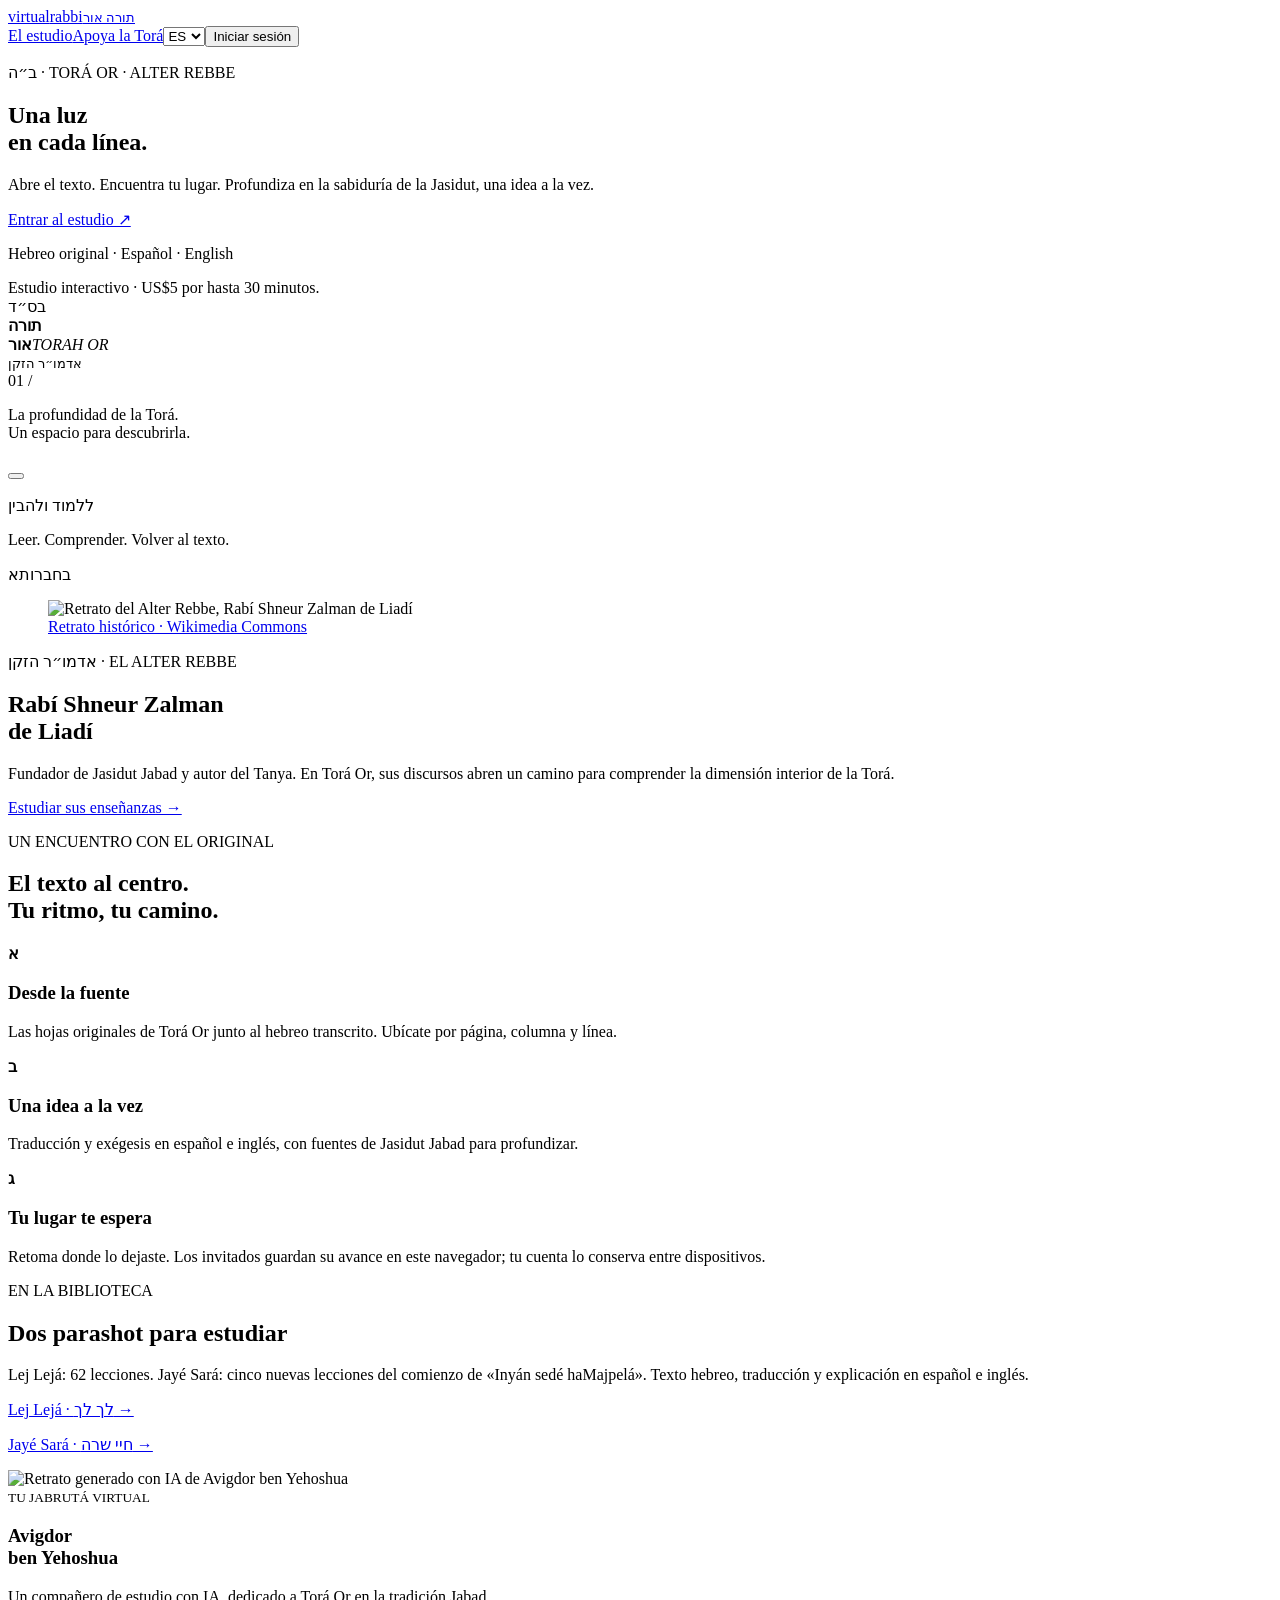
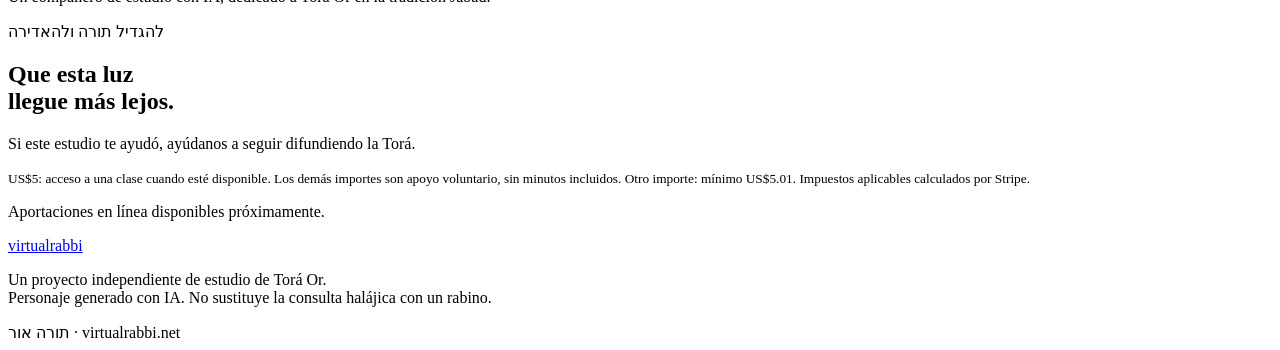
==== web/landing.html @ 6c498c5a "Add five Chayei Sarah lessons and resilient continuous voice reading" ====
<!doctype html><html lang="es"><head><meta charset="utf-8"><meta name="viewport" content="width=device-width,initial-scale=1"><meta name="description" content="Estudia Torá Or del Alter Rebbe: texto hebreo original, traducción y exégesis en español e inglés. Tu jabrutá virtual, una línea a la vez."><title>Virtual Rabbi · Una luz en cada línea</title><link rel="icon" href="/icon.svg"><link rel="stylesheet" href="/landing.css"><script src="/landing.js" defer></script><link rel="stylesheet" href="/access.css"><script src="/locale.js"></script><script src="/access.js"></script></head><body>
<header><a class="brand" href="/">virtual<span>rabbi</span><small>תורה אור</small></a><nav><a href="#study" data-es="El estudio" data-en="The study">El estudio</a><a href="#support" data-es="Apoya la Torá" data-en="Support Torah">Apoya la Torá</a><select id="language" aria-label="Language / Idioma"><option value="es">ES</option><option value="en">EN</option><option value="ru">RU</option><option value="fr">FR</option><option value="he">HE</option><option value="pt">PT</option></select><button id="loginOpen" class="outline" data-es="Iniciar sesión" data-en="Sign in">Iniciar sesión</button><button id="logout" hidden data-es="Cerrar sesión" data-en="Sign out">Cerrar sesión</button></nav></header>
<main><section class="hero"><div class="hero-copy"><p class="eyebrow">ב״ה · TORÁ OR · ALTER REBBE</p><h1 data-es="Una luz<br>en cada línea." data-en="A little light.<br>In every line.">Una luz<br>en cada línea.</h1><p class="intro" data-es="Abre el texto. Encuentra tu lugar. Profundiza en la sabiduría de la Jasidut, una idea a la vez." data-en="Open the text. Find your place. Explore the wisdom of Chasidut, one idea at a time.">Abre el texto. Encuentra tu lugar. Profundiza en la sabiduría de la Jasidut, una idea a la vez.</p><a class="primary" href="/study" data-es="Entrar al estudio ↗" data-en="Enter the study ↗">Entrar al estudio ↗</a><p class="quiet" data-es="Hebreo original · Español · English" data-en="Original Hebrew · English · Español">Hebreo original · Español · English</p><span class="availability" data-es="Estudio interactivo · US$5 por hasta 30 minutos." data-en="Interactive voice study · US$5 for up to 30 minutes.">Estudio interactivo · US$5 por hasta 30 minutos.</span></div><div class="book-scene" aria-label="Torah Or"><div class="orbit"></div><div class="book"><span>בס״ד</span><div class="book-rule"></div><strong lang="he" dir="rtl">תורה<br>אור</strong><i>TORAH OR</i><div class="book-rule"></div><small lang="he">אדמו״ר הזקן</small></div><div class="book-note"><span>01 /</span><p data-es="La profundidad de la Torá.<br>Un espacio para descubrirla." data-en="The depth of Torah.<br>A space to discover it.">La profundidad de la Torá.<br>Un espacio para descubrirla.</p></div></div></section>
<section class="voice-offer"><h2 id="classTitle"></h2><p id="classTerms"></p><button id="classStart"></button><p id="classBalance"></p></section><div class="ribbon"><span lang="he">ללמוד ולהבין</span><p data-es="Leer. Comprender. Volver al texto." data-en="Read. Understand. Return to the text.">Leer. Comprender. Volver al texto.</p><span>בחברותא</span></div>
<section class="alter-rebbe"><figure><img src="/alter-rebbe.jpg" alt="Retrato del Alter Rebbe, Rabí Shneur Zalman de Liadí" loading="lazy"><figcaption><a href="https://commons.wikimedia.org/wiki/File:Schneur_Zalman_of_Liadi.jpg" target="_blank" rel="noopener" data-es="Retrato histórico · Wikimedia Commons" data-en="Historical portrait · Wikimedia Commons">Retrato histórico · Wikimedia Commons</a></figcaption></figure><div><p class="eyebrow">אדמו״ר הזקן · EL ALTER REBBE</p><h2 data-es="Rabí Shneur Zalman<br>de Liadí" data-en="Rabbi Shneur Zalman<br>of Liadi">Rabí Shneur Zalman<br>de Liadí</h2><p data-es="Fundador de Jasidut Jabad y autor del Tanya. En Torá Or, sus discursos abren un camino para comprender la dimensión interior de la Torá." data-en="Founder of Chabad Chasidut and author of the Tanya. In Torah Or, his discourses open a path to understanding the inner dimension of Torah.">Fundador de Jasidut Jabad y autor del Tanya. En Torá Or, sus discursos abren un camino para comprender la dimensión interior de la Torá.</p><a class="text-link" href="/study" data-es="Estudiar sus enseñanzas →" data-en="Study his teachings →">Estudiar sus enseñanzas →</a></div></section>
<section id="study" class="study-section"><div class="section-top"><p class="eyebrow" data-es="UN ENCUENTRO CON EL ORIGINAL" data-en="AN ENCOUNTER WITH THE SOURCE">UN ENCUENTRO CON EL ORIGINAL</p><h2 data-es="El texto al centro.<br>Tu ritmo, tu camino." data-en="The text at the center.<br>Your pace. Your path.">El texto al centro.<br>Tu ritmo, tu camino.</h2></div><div class="features"><article><b>א</b><h3 data-es="Desde la fuente" data-en="From the source">Desde la fuente</h3><p data-es="Las hojas originales de Torá Or junto al hebreo transcrito. Ubícate por página, columna y línea." data-en="Original Torah Or pages alongside transcribed Hebrew. Find your place by page, column and line.">Las hojas originales de Torá Or junto al hebreo transcrito. Ubícate por página, columna y línea.</p></article><article><b>ב</b><h3 data-es="Una idea a la vez" data-en="One idea at a time">Una idea a la vez</h3><p data-es="Traducción y exégesis en español e inglés, con fuentes de Jasidut Jabad para profundizar." data-en="Translation and commentary in English and Spanish, grounded in Chabad Chasidic sources.">Traducción y exégesis en español e inglés, con fuentes de Jasidut Jabad para profundizar.</p></article><article><b>ג</b><h3 data-es="Tu lugar te espera" data-en="Your place is waiting">Tu lugar te espera</h3><p data-es="Retoma donde lo dejaste. Los invitados guardan su avance en este navegador; tu cuenta lo conserva entre dispositivos." data-en="Return where you left off. Guests keep their place in this browser; your account keeps it across devices.">Retoma donde lo dejaste. Los invitados guardan su avance en este navegador; tu cuenta lo conserva entre dispositivos.</p></article></div></section>
<section class="lesson"><div><p class="eyebrow" data-es="EN LA BIBLIOTECA" data-en="IN THE LIBRARY">EN LA BIBLIOTECA</p><h2 data-es="Dos parashot para estudiar" data-en="Two Torah portions to study">Dos parashot para estudiar</h2><p data-es="Lej Lejá: 62 lecciones. Jayé Sará: cinco nuevas lecciones del comienzo de «Inyán sedé haMajpelá». Texto hebreo, traducción y explicación en español e inglés." data-en="Lech Lecha: 62 lessons. Chayei Sarah: five new lessons from the opening of “Inyan sedeh haMachpelah.” Hebrew text, translation and explanation in Spanish and English.">Lej Lejá: 62 lecciones. Jayé Sará: cinco nuevas lecciones del comienzo de «Inyán sedé haMajpelá». Texto hebreo, traducción y explicación en español e inglés.</p><p><a href="/study?lesson=1e7e1e7a202610240000000000000001" class="text-link" data-es="Lej Lejá · לך לך →" data-en="Lech Lecha · לך לך →">Lej Lejá · לך לך →</a></p><p><a href="/study?lesson=1e7e1e7a202611070000000000000002" class="text-link" data-es="Jayé Sará · חיי שרה →" data-en="Chayei Sarah · חיי שרה →">Jayé Sará · חיי שרה →</a></p></div><div class="teacher"><img src="/rabbi-portrait.png" alt="Retrato generado con IA de Avigdor ben Yehoshua"><div><small data-es="TU JABRUTÁ VIRTUAL" data-en="YOUR VIRTUAL CHAVRUTA">TU JABRUTÁ VIRTUAL</small><h3>Avigdor<br>ben Yehoshua</h3><p data-es="Un compañero de estudio con IA, dedicado a Torá Or en la tradición Jabad." data-en="An AI study companion dedicated to Torah Or in the Chabad tradition.">Un compañero de estudio con IA, dedicado a Torá Or en la tradición Jabad.</p></div></div></section>
<section id="support" class="support"><p class="eyebrow">להגדיל תורה ולהאדירה</p><h2 data-es="Que esta luz<br>llegue más lejos." data-en="Let this light<br>reach further.">Que esta luz<br>llegue más lejos.</h2><p data-es="Si este estudio te ayudó, ayúdanos a seguir difundiendo la Torá." data-en="If this study helped you, help us keep sharing Torah.">Si este estudio te ayudó, ayúdanos a seguir difundiendo la Torá.</p><div id="amounts" class="amounts"></div><small data-es="US$5: acceso a una clase cuando esté disponible. Los demás importes son apoyo voluntario, sin minutos incluidos. Otro importe: mínimo US$5.01. Impuestos aplicables calculados por Stripe." data-en="US$5: one class when available. Other amounts are voluntary support without class minutes. Other amount: minimum US$5.01. Applicable taxes calculated by Stripe.">US$5: acceso a una clase cuando esté disponible. Los demás importes son apoyo voluntario, sin minutos incluidos. Otro importe: mínimo US$5.01. Impuestos aplicables calculados por Stripe.</small><p id="supportPending" class="quiet" data-es="Aportaciones en línea disponibles próximamente." data-en="Online contributions will be available soon.">Aportaciones en línea disponibles próximamente.</p></section></main>
<footer><a class="brand" href="/">virtual<span>rabbi</span></a><p data-es="Un proyecto independiente de estudio de Torá Or.<br>Personaje generado con IA. No sustituye la consulta halájica con un rabino." data-en="An independent Torah Or learning project.<br>An AI-generated companion, not a substitute for halachic guidance from a rabbi.">Un proyecto independiente de estudio de Torá Or.<br>Personaje generado con IA. No sustituye la consulta halájica con un rabino.</p><span>תורה אור · virtualrabbi.net</span></footer>
<dialog id="loginDialog"><button id="closeLogin" aria-label="Cerrar / Close" class="close">×</button><p class="eyebrow">VIRTUAL RABBI</p><h2 data-es="Tu lugar en el texto." data-en="Your place in the text.">Tu lugar en el texto.</h2><form id="loginForm"><label><span data-es="Correo electrónico" data-en="Email">Correo electrónico</span><input type="email" name="email" autocomplete="username" required maxlength="254"></label><label><span data-es="Contraseña" data-en="Password">Contraseña</span><input type="password" name="password" autocomplete="current-password" required maxlength="256"></label><button class="primary" type="submit" data-es="Entrar a mi estudio" data-en="Enter my study">Entrar a mi estudio</button><p id="loginError" role="alert"></p></form><a href="/study" data-es="Continuar como invitado →" data-en="Continue as a guest →">Continuar como invitado →</a></dialog></body></html>
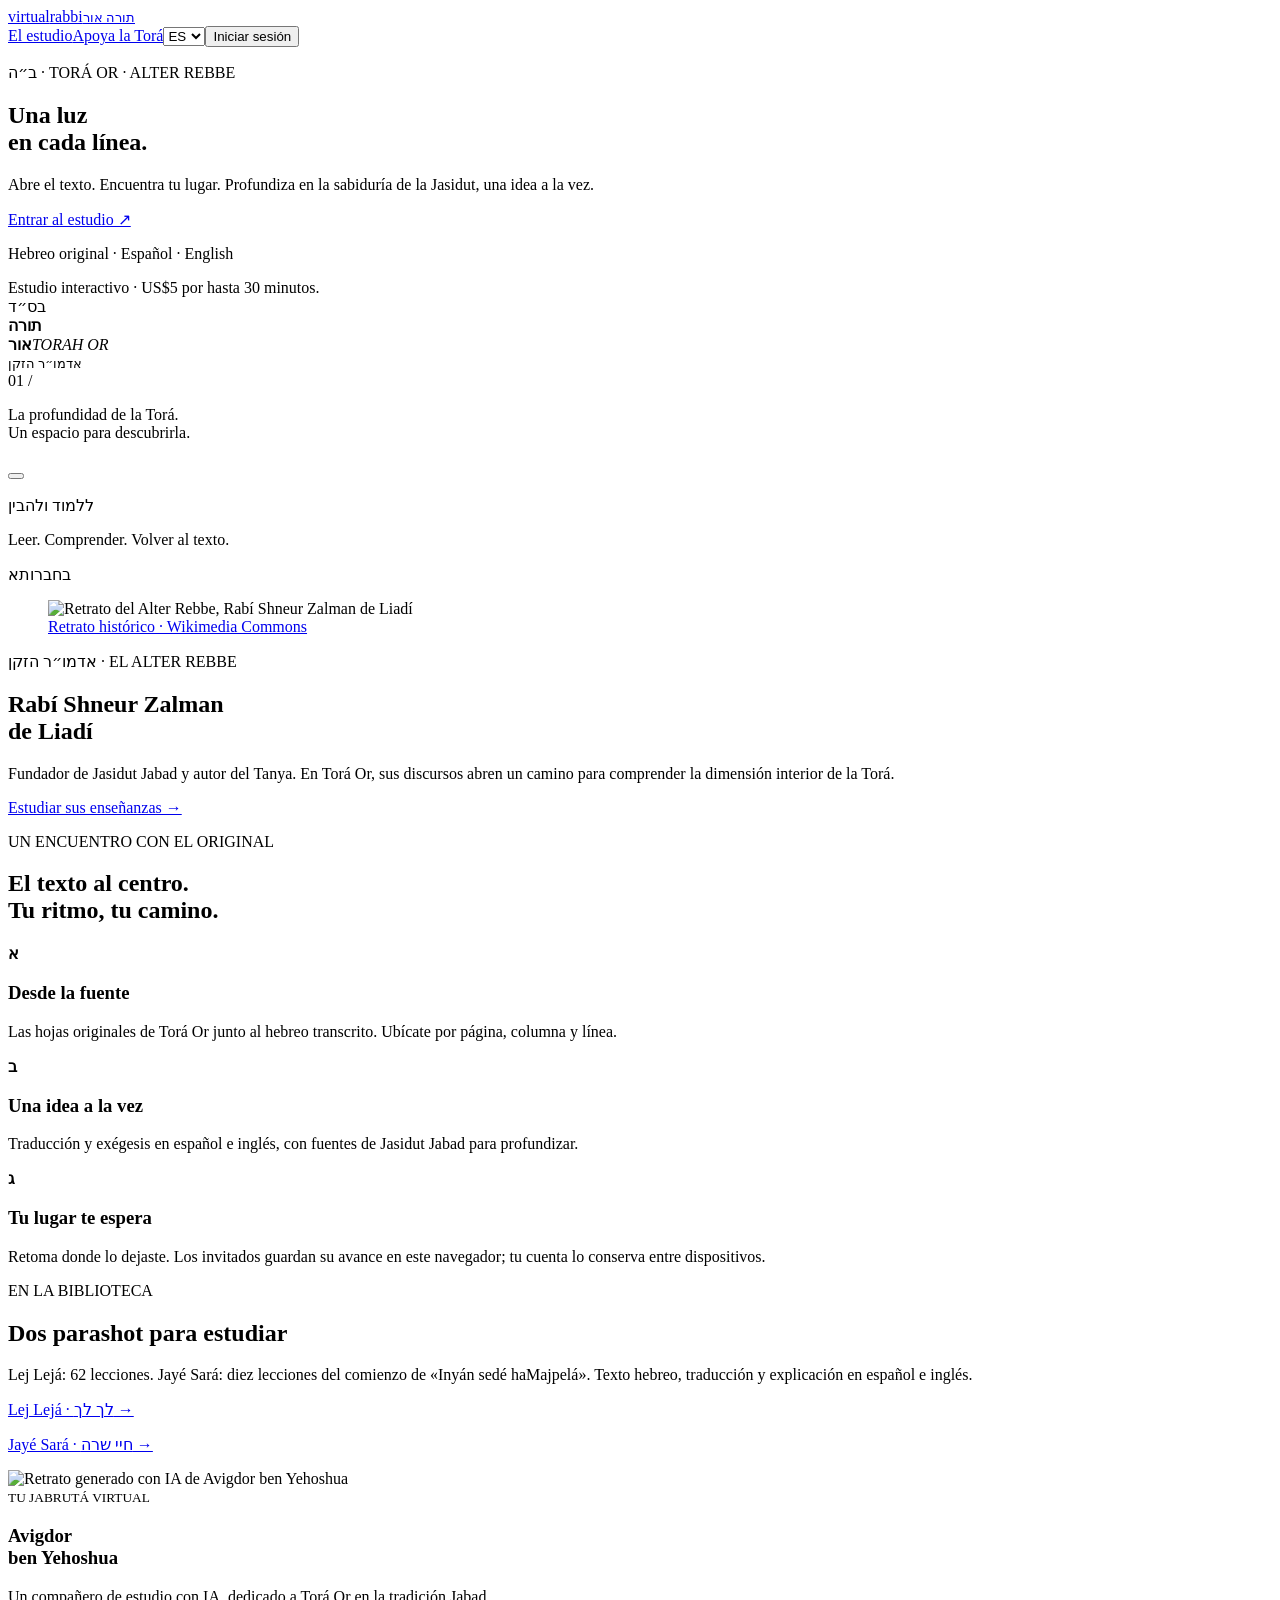
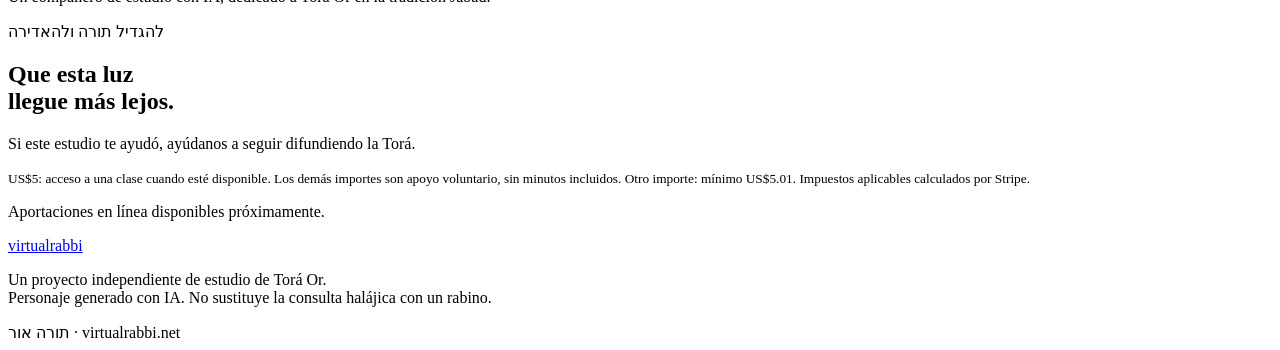
==== commit 118128cd: "Add Chayei Sarah lessons 6–10 with bilingual study and continuous progression" ====
--- a/web/landing.html
+++ b/web/landing.html
@@ -4,7 +4,7 @@
 <section class="voice-offer"><h2 id="classTitle"></h2><p id="classTerms"></p><button id="classStart"></button><p id="classBalance"></p></section><div class="ribbon"><span lang="he">ללמוד ולהבין</span><p data-es="Leer. Comprender. Volver al texto." data-en="Read. Understand. Return to the text.">Leer. Comprender. Volver al texto.</p><span>בחברותא</span></div>
 <section class="alter-rebbe"><figure><img src="/alter-rebbe.jpg" alt="Retrato del Alter Rebbe, Rabí Shneur Zalman de Liadí" loading="lazy"><figcaption><a href="https://commons.wikimedia.org/wiki/File:Schneur_Zalman_of_Liadi.jpg" target="_blank" rel="noopener" data-es="Retrato histórico · Wikimedia Commons" data-en="Historical portrait · Wikimedia Commons">Retrato histórico · Wikimedia Commons</a></figcaption></figure><div><p class="eyebrow">אדמו״ר הזקן · EL ALTER REBBE</p><h2 data-es="Rabí Shneur Zalman<br>de Liadí" data-en="Rabbi Shneur Zalman<br>of Liadi">Rabí Shneur Zalman<br>de Liadí</h2><p data-es="Fundador de Jasidut Jabad y autor del Tanya. En Torá Or, sus discursos abren un camino para comprender la dimensión interior de la Torá." data-en="Founder of Chabad Chasidut and author of the Tanya. In Torah Or, his discourses open a path to understanding the inner dimension of Torah.">Fundador de Jasidut Jabad y autor del Tanya. En Torá Or, sus discursos abren un camino para comprender la dimensión interior de la Torá.</p><a class="text-link" href="/study" data-es="Estudiar sus enseñanzas →" data-en="Study his teachings →">Estudiar sus enseñanzas →</a></div></section>
 <section id="study" class="study-section"><div class="section-top"><p class="eyebrow" data-es="UN ENCUENTRO CON EL ORIGINAL" data-en="AN ENCOUNTER WITH THE SOURCE">UN ENCUENTRO CON EL ORIGINAL</p><h2 data-es="El texto al centro.<br>Tu ritmo, tu camino." data-en="The text at the center.<br>Your pace. Your path.">El texto al centro.<br>Tu ritmo, tu camino.</h2></div><div class="features"><article><b>א</b><h3 data-es="Desde la fuente" data-en="From the source">Desde la fuente</h3><p data-es="Las hojas originales de Torá Or junto al hebreo transcrito. Ubícate por página, columna y línea." data-en="Original Torah Or pages alongside transcribed Hebrew. Find your place by page, column and line.">Las hojas originales de Torá Or junto al hebreo transcrito. Ubícate por página, columna y línea.</p></article><article><b>ב</b><h3 data-es="Una idea a la vez" data-en="One idea at a time">Una idea a la vez</h3><p data-es="Traducción y exégesis en español e inglés, con fuentes de Jasidut Jabad para profundizar." data-en="Translation and commentary in English and Spanish, grounded in Chabad Chasidic sources.">Traducción y exégesis en español e inglés, con fuentes de Jasidut Jabad para profundizar.</p></article><article><b>ג</b><h3 data-es="Tu lugar te espera" data-en="Your place is waiting">Tu lugar te espera</h3><p data-es="Retoma donde lo dejaste. Los invitados guardan su avance en este navegador; tu cuenta lo conserva entre dispositivos." data-en="Return where you left off. Guests keep their place in this browser; your account keeps it across devices.">Retoma donde lo dejaste. Los invitados guardan su avance en este navegador; tu cuenta lo conserva entre dispositivos.</p></article></div></section>
-<section class="lesson"><div><p class="eyebrow" data-es="EN LA BIBLIOTECA" data-en="IN THE LIBRARY">EN LA BIBLIOTECA</p><h2 data-es="Dos parashot para estudiar" data-en="Two Torah portions to study">Dos parashot para estudiar</h2><p data-es="Lej Lejá: 62 lecciones. Jayé Sará: cinco nuevas lecciones del comienzo de «Inyán sedé haMajpelá». Texto hebreo, traducción y explicación en español e inglés." data-en="Lech Lecha: 62 lessons. Chayei Sarah: five new lessons from the opening of “Inyan sedeh haMachpelah.” Hebrew text, translation and explanation in Spanish and English.">Lej Lejá: 62 lecciones. Jayé Sará: cinco nuevas lecciones del comienzo de «Inyán sedé haMajpelá». Texto hebreo, traducción y explicación en español e inglés.</p><p><a href="/study?lesson=1e7e1e7a202610240000000000000001" class="text-link" data-es="Lej Lejá · לך לך →" data-en="Lech Lecha · לך לך →">Lej Lejá · לך לך →</a></p><p><a href="/study?lesson=1e7e1e7a202611070000000000000002" class="text-link" data-es="Jayé Sará · חיי שרה →" data-en="Chayei Sarah · חיי שרה →">Jayé Sará · חיי שרה →</a></p></div><div class="teacher"><img src="/rabbi-portrait.png" alt="Retrato generado con IA de Avigdor ben Yehoshua"><div><small data-es="TU JABRUTÁ VIRTUAL" data-en="YOUR VIRTUAL CHAVRUTA">TU JABRUTÁ VIRTUAL</small><h3>Avigdor<br>ben Yehoshua</h3><p data-es="Un compañero de estudio con IA, dedicado a Torá Or en la tradición Jabad." data-en="An AI study companion dedicated to Torah Or in the Chabad tradition.">Un compañero de estudio con IA, dedicado a Torá Or en la tradición Jabad.</p></div></div></section>
+<section class="lesson"><div><p class="eyebrow" data-es="EN LA BIBLIOTECA" data-en="IN THE LIBRARY">EN LA BIBLIOTECA</p><h2 data-es="Dos parashot para estudiar" data-en="Two Torah portions to study">Dos parashot para estudiar</h2><p data-es="Lej Lejá: 62 lecciones. Jayé Sará: diez lecciones del comienzo de «Inyán sedé haMajpelá». Texto hebreo, traducción y explicación en español e inglés." data-en="Lech Lecha: 62 lessons. Chayei Sarah: ten lessons from the opening of “Inyan sedeh haMachpelah.” Hebrew text, translation and explanation in Spanish and English.">Lej Lejá: 62 lecciones. Jayé Sará: diez lecciones del comienzo de «Inyán sedé haMajpelá». Texto hebreo, traducción y explicación en español e inglés.</p><p><a href="/study?lesson=1e7e1e7a202610240000000000000001" class="text-link" data-es="Lej Lejá · לך לך →" data-en="Lech Lecha · לך לך →">Lej Lejá · לך לך →</a></p><p><a href="/study?lesson=1e7e1e7a202611070000000000000002" class="text-link" data-es="Jayé Sará · חיי שרה →" data-en="Chayei Sarah · חיי שרה →">Jayé Sará · חיי שרה →</a></p></div><div class="teacher"><img src="/rabbi-portrait.png" alt="Retrato generado con IA de Avigdor ben Yehoshua"><div><small data-es="TU JABRUTÁ VIRTUAL" data-en="YOUR VIRTUAL CHAVRUTA">TU JABRUTÁ VIRTUAL</small><h3>Avigdor<br>ben Yehoshua</h3><p data-es="Un compañero de estudio con IA, dedicado a Torá Or en la tradición Jabad." data-en="An AI study companion dedicated to Torah Or in the Chabad tradition.">Un compañero de estudio con IA, dedicado a Torá Or en la tradición Jabad.</p></div></div></section>
 <section id="support" class="support"><p class="eyebrow">להגדיל תורה ולהאדירה</p><h2 data-es="Que esta luz<br>llegue más lejos." data-en="Let this light<br>reach further.">Que esta luz<br>llegue más lejos.</h2><p data-es="Si este estudio te ayudó, ayúdanos a seguir difundiendo la Torá." data-en="If this study helped you, help us keep sharing Torah.">Si este estudio te ayudó, ayúdanos a seguir difundiendo la Torá.</p><div id="amounts" class="amounts"></div><small data-es="US$5: acceso a una clase cuando esté disponible. Los demás importes son apoyo voluntario, sin minutos incluidos. Otro importe: mínimo US$5.01. Impuestos aplicables calculados por Stripe." data-en="US$5: one class when available. Other amounts are voluntary support without class minutes. Other amount: minimum US$5.01. Applicable taxes calculated by Stripe.">US$5: acceso a una clase cuando esté disponible. Los demás importes son apoyo voluntario, sin minutos incluidos. Otro importe: mínimo US$5.01. Impuestos aplicables calculados por Stripe.</small><p id="supportPending" class="quiet" data-es="Aportaciones en línea disponibles próximamente." data-en="Online contributions will be available soon.">Aportaciones en línea disponibles próximamente.</p></section></main>
 <footer><a class="brand" href="/">virtual<span>rabbi</span></a><p data-es="Un proyecto independiente de estudio de Torá Or.<br>Personaje generado con IA. No sustituye la consulta halájica con un rabino." data-en="An independent Torah Or learning project.<br>An AI-generated companion, not a substitute for halachic guidance from a rabbi.">Un proyecto independiente de estudio de Torá Or.<br>Personaje generado con IA. No sustituye la consulta halájica con un rabino.</p><span>תורה אור · virtualrabbi.net</span></footer>
 <dialog id="loginDialog"><button id="closeLogin" aria-label="Cerrar / Close" class="close">×</button><p class="eyebrow">VIRTUAL RABBI</p><h2 data-es="Tu lugar en el texto." data-en="Your place in the text.">Tu lugar en el texto.</h2><form id="loginForm"><label><span data-es="Correo electrónico" data-en="Email">Correo electrónico</span><input type="email" name="email" autocomplete="username" required maxlength="254"></label><label><span data-es="Contraseña" data-en="Password">Contraseña</span><input type="password" name="password" autocomplete="current-password" required maxlength="256"></label><button class="primary" type="submit" data-es="Entrar a mi estudio" data-en="Enter my study">Entrar a mi estudio</button><p id="loginError" role="alert"></p></form><a href="/study" data-es="Continuar como invitado →" data-en="Continue as a guest →">Continuar como invitado →</a></dialog></body></html>
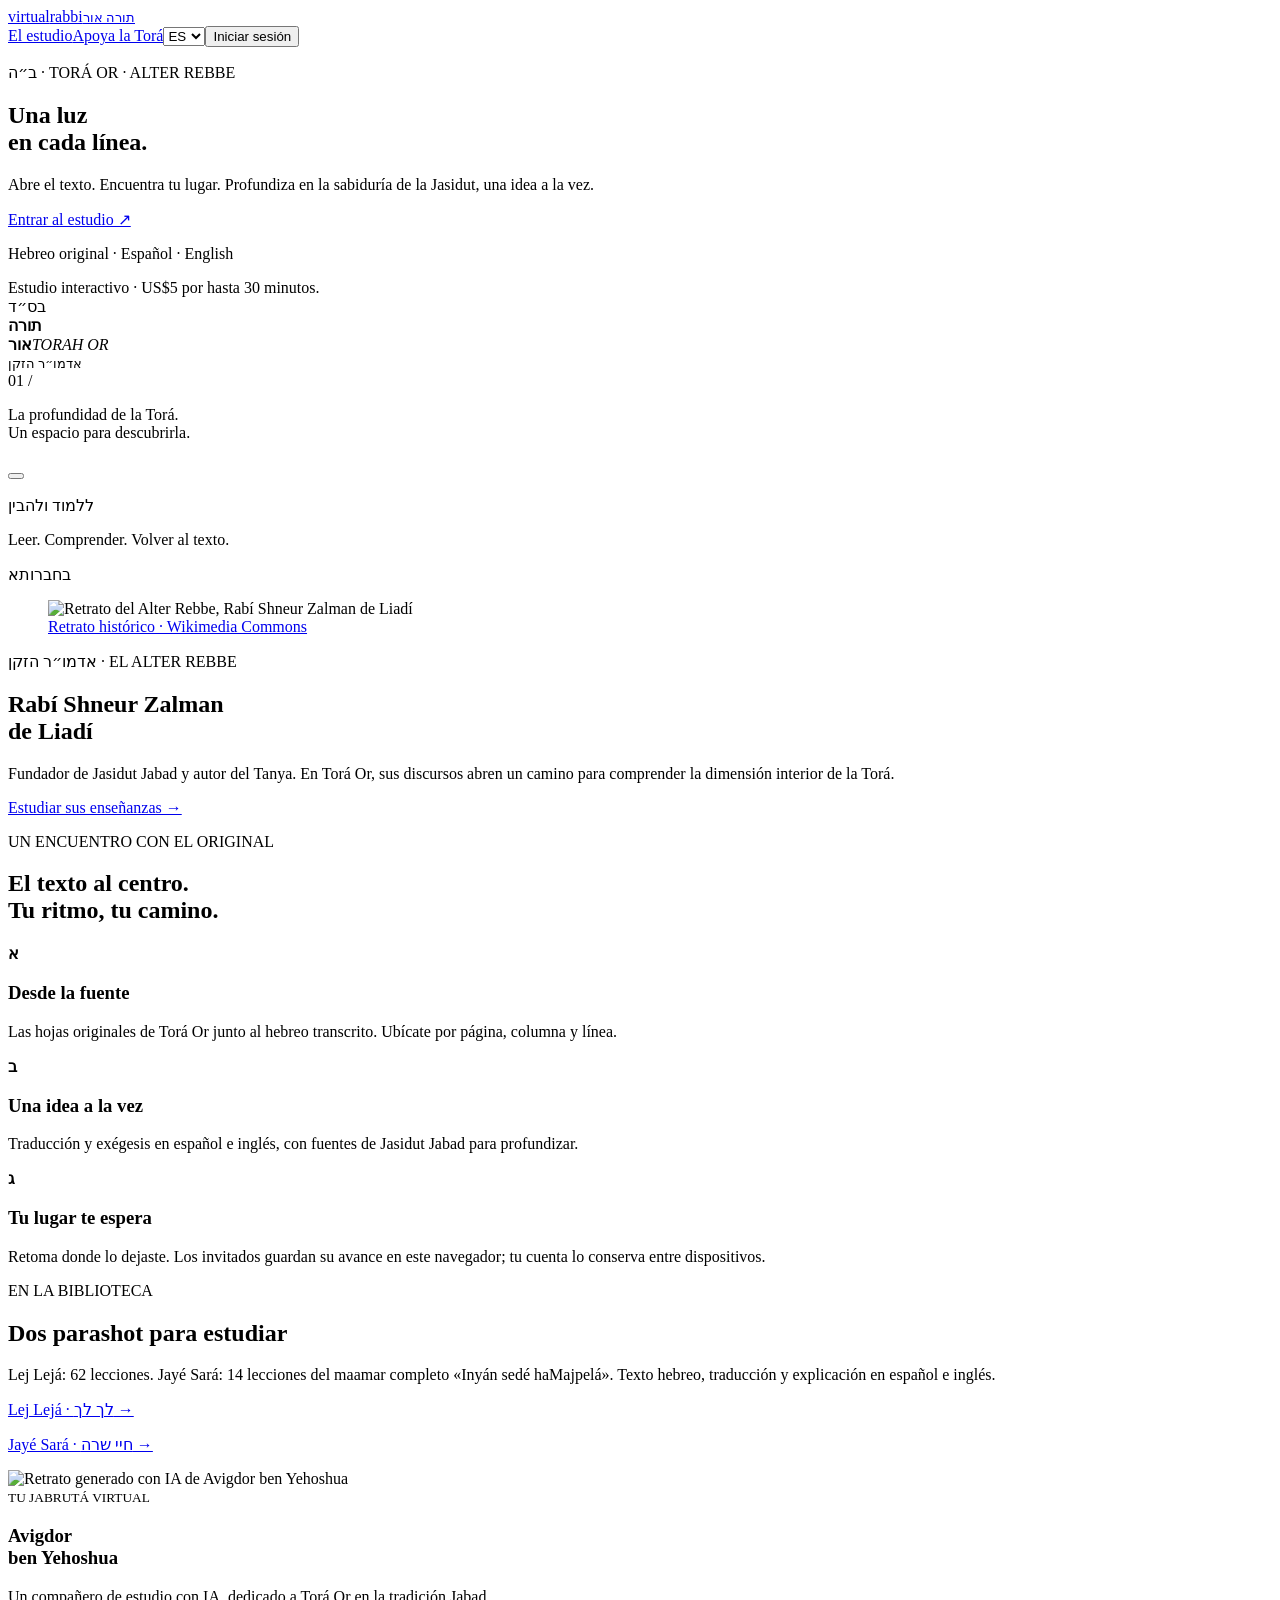
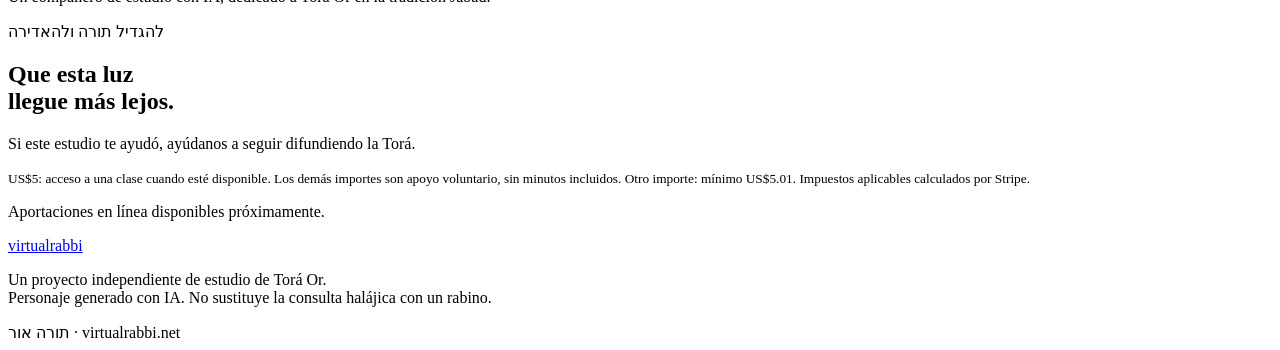
==== commit d8eda657: "Complete first Chayei Sarah discourse through lesson 14" ====
--- a/web/landing.html
+++ b/web/landing.html
@@ -4,7 +4,7 @@
 <section class="voice-offer"><h2 id="classTitle"></h2><p id="classTerms"></p><button id="classStart"></button><p id="classBalance"></p></section><div class="ribbon"><span lang="he">ללמוד ולהבין</span><p data-es="Leer. Comprender. Volver al texto." data-en="Read. Understand. Return to the text.">Leer. Comprender. Volver al texto.</p><span>בחברותא</span></div>
 <section class="alter-rebbe"><figure><img src="/alter-rebbe.jpg" alt="Retrato del Alter Rebbe, Rabí Shneur Zalman de Liadí" loading="lazy"><figcaption><a href="https://commons.wikimedia.org/wiki/File:Schneur_Zalman_of_Liadi.jpg" target="_blank" rel="noopener" data-es="Retrato histórico · Wikimedia Commons" data-en="Historical portrait · Wikimedia Commons">Retrato histórico · Wikimedia Commons</a></figcaption></figure><div><p class="eyebrow">אדמו״ר הזקן · EL ALTER REBBE</p><h2 data-es="Rabí Shneur Zalman<br>de Liadí" data-en="Rabbi Shneur Zalman<br>of Liadi">Rabí Shneur Zalman<br>de Liadí</h2><p data-es="Fundador de Jasidut Jabad y autor del Tanya. En Torá Or, sus discursos abren un camino para comprender la dimensión interior de la Torá." data-en="Founder of Chabad Chasidut and author of the Tanya. In Torah Or, his discourses open a path to understanding the inner dimension of Torah.">Fundador de Jasidut Jabad y autor del Tanya. En Torá Or, sus discursos abren un camino para comprender la dimensión interior de la Torá.</p><a class="text-link" href="/study" data-es="Estudiar sus enseñanzas →" data-en="Study his teachings →">Estudiar sus enseñanzas →</a></div></section>
 <section id="study" class="study-section"><div class="section-top"><p class="eyebrow" data-es="UN ENCUENTRO CON EL ORIGINAL" data-en="AN ENCOUNTER WITH THE SOURCE">UN ENCUENTRO CON EL ORIGINAL</p><h2 data-es="El texto al centro.<br>Tu ritmo, tu camino." data-en="The text at the center.<br>Your pace. Your path.">El texto al centro.<br>Tu ritmo, tu camino.</h2></div><div class="features"><article><b>א</b><h3 data-es="Desde la fuente" data-en="From the source">Desde la fuente</h3><p data-es="Las hojas originales de Torá Or junto al hebreo transcrito. Ubícate por página, columna y línea." data-en="Original Torah Or pages alongside transcribed Hebrew. Find your place by page, column and line.">Las hojas originales de Torá Or junto al hebreo transcrito. Ubícate por página, columna y línea.</p></article><article><b>ב</b><h3 data-es="Una idea a la vez" data-en="One idea at a time">Una idea a la vez</h3><p data-es="Traducción y exégesis en español e inglés, con fuentes de Jasidut Jabad para profundizar." data-en="Translation and commentary in English and Spanish, grounded in Chabad Chasidic sources.">Traducción y exégesis en español e inglés, con fuentes de Jasidut Jabad para profundizar.</p></article><article><b>ג</b><h3 data-es="Tu lugar te espera" data-en="Your place is waiting">Tu lugar te espera</h3><p data-es="Retoma donde lo dejaste. Los invitados guardan su avance en este navegador; tu cuenta lo conserva entre dispositivos." data-en="Return where you left off. Guests keep their place in this browser; your account keeps it across devices.">Retoma donde lo dejaste. Los invitados guardan su avance en este navegador; tu cuenta lo conserva entre dispositivos.</p></article></div></section>
-<section class="lesson"><div><p class="eyebrow" data-es="EN LA BIBLIOTECA" data-en="IN THE LIBRARY">EN LA BIBLIOTECA</p><h2 data-es="Dos parashot para estudiar" data-en="Two Torah portions to study">Dos parashot para estudiar</h2><p data-es="Lej Lejá: 62 lecciones. Jayé Sará: diez lecciones del comienzo de «Inyán sedé haMajpelá». Texto hebreo, traducción y explicación en español e inglés." data-en="Lech Lecha: 62 lessons. Chayei Sarah: ten lessons from the opening of “Inyan sedeh haMachpelah.” Hebrew text, translation and explanation in Spanish and English.">Lej Lejá: 62 lecciones. Jayé Sará: diez lecciones del comienzo de «Inyán sedé haMajpelá». Texto hebreo, traducción y explicación en español e inglés.</p><p><a href="/study?lesson=1e7e1e7a202610240000000000000001" class="text-link" data-es="Lej Lejá · לך לך →" data-en="Lech Lecha · לך לך →">Lej Lejá · לך לך →</a></p><p><a href="/study?lesson=1e7e1e7a202611070000000000000002" class="text-link" data-es="Jayé Sará · חיי שרה →" data-en="Chayei Sarah · חיי שרה →">Jayé Sará · חיי שרה →</a></p></div><div class="teacher"><img src="/rabbi-portrait.png" alt="Retrato generado con IA de Avigdor ben Yehoshua"><div><small data-es="TU JABRUTÁ VIRTUAL" data-en="YOUR VIRTUAL CHAVRUTA">TU JABRUTÁ VIRTUAL</small><h3>Avigdor<br>ben Yehoshua</h3><p data-es="Un compañero de estudio con IA, dedicado a Torá Or en la tradición Jabad." data-en="An AI study companion dedicated to Torah Or in the Chabad tradition.">Un compañero de estudio con IA, dedicado a Torá Or en la tradición Jabad.</p></div></div></section>
+<section class="lesson"><div><p class="eyebrow" data-es="EN LA BIBLIOTECA" data-en="IN THE LIBRARY">EN LA BIBLIOTECA</p><h2 data-es="Dos parashot para estudiar" data-en="Two Torah portions to study">Dos parashot para estudiar</h2><p data-es="Lej Lejá: 62 lecciones. Jayé Sará: 14 lecciones del maamar completo «Inyán sedé haMajpelá». Texto hebreo, traducción y explicación en español e inglés." data-en="Lech Lecha: 62 lessons. Chayei Sarah: 14 lessons covering the complete discourse “Inyan sedeh haMachpelah.” Hebrew text, translation and explanation in Spanish and English.">Lej Lejá: 62 lecciones. Jayé Sará: 14 lecciones del maamar completo «Inyán sedé haMajpelá». Texto hebreo, traducción y explicación en español e inglés.</p><p><a href="/study?lesson=1e7e1e7a202610240000000000000001" class="text-link" data-es="Lej Lejá · לך לך →" data-en="Lech Lecha · לך לך →">Lej Lejá · לך לך →</a></p><p><a href="/study?lesson=1e7e1e7a202611070000000000000002" class="text-link" data-es="Jayé Sará · חיי שרה →" data-en="Chayei Sarah · חיי שרה →">Jayé Sará · חיי שרה →</a></p></div><div class="teacher"><img src="/rabbi-portrait.png" alt="Retrato generado con IA de Avigdor ben Yehoshua"><div><small data-es="TU JABRUTÁ VIRTUAL" data-en="YOUR VIRTUAL CHAVRUTA">TU JABRUTÁ VIRTUAL</small><h3>Avigdor<br>ben Yehoshua</h3><p data-es="Un compañero de estudio con IA, dedicado a Torá Or en la tradición Jabad." data-en="An AI study companion dedicated to Torah Or in the Chabad tradition.">Un compañero de estudio con IA, dedicado a Torá Or en la tradición Jabad.</p></div></div></section>
 <section id="support" class="support"><p class="eyebrow">להגדיל תורה ולהאדירה</p><h2 data-es="Que esta luz<br>llegue más lejos." data-en="Let this light<br>reach further.">Que esta luz<br>llegue más lejos.</h2><p data-es="Si este estudio te ayudó, ayúdanos a seguir difundiendo la Torá." data-en="If this study helped you, help us keep sharing Torah.">Si este estudio te ayudó, ayúdanos a seguir difundiendo la Torá.</p><div id="amounts" class="amounts"></div><small data-es="US$5: acceso a una clase cuando esté disponible. Los demás importes son apoyo voluntario, sin minutos incluidos. Otro importe: mínimo US$5.01. Impuestos aplicables calculados por Stripe." data-en="US$5: one class when available. Other amounts are voluntary support without class minutes. Other amount: minimum US$5.01. Applicable taxes calculated by Stripe.">US$5: acceso a una clase cuando esté disponible. Los demás importes son apoyo voluntario, sin minutos incluidos. Otro importe: mínimo US$5.01. Impuestos aplicables calculados por Stripe.</small><p id="supportPending" class="quiet" data-es="Aportaciones en línea disponibles próximamente." data-en="Online contributions will be available soon.">Aportaciones en línea disponibles próximamente.</p></section></main>
 <footer><a class="brand" href="/">virtual<span>rabbi</span></a><p data-es="Un proyecto independiente de estudio de Torá Or.<br>Personaje generado con IA. No sustituye la consulta halájica con un rabino." data-en="An independent Torah Or learning project.<br>An AI-generated companion, not a substitute for halachic guidance from a rabbi.">Un proyecto independiente de estudio de Torá Or.<br>Personaje generado con IA. No sustituye la consulta halájica con un rabino.</p><span>תורה אור · virtualrabbi.net</span></footer>
 <dialog id="loginDialog"><button id="closeLogin" aria-label="Cerrar / Close" class="close">×</button><p class="eyebrow">VIRTUAL RABBI</p><h2 data-es="Tu lugar en el texto." data-en="Your place in the text.">Tu lugar en el texto.</h2><form id="loginForm"><label><span data-es="Correo electrónico" data-en="Email">Correo electrónico</span><input type="email" name="email" autocomplete="username" required maxlength="254"></label><label><span data-es="Contraseña" data-en="Password">Contraseña</span><input type="password" name="password" autocomplete="current-password" required maxlength="256"></label><button class="primary" type="submit" data-es="Entrar a mi estudio" data-en="Enter my study">Entrar a mi estudio</button><p id="loginError" role="alert"></p></form><a href="/study" data-es="Continuar como invitado →" data-en="Continue as a guest →">Continuar como invitado →</a></dialog></body></html>
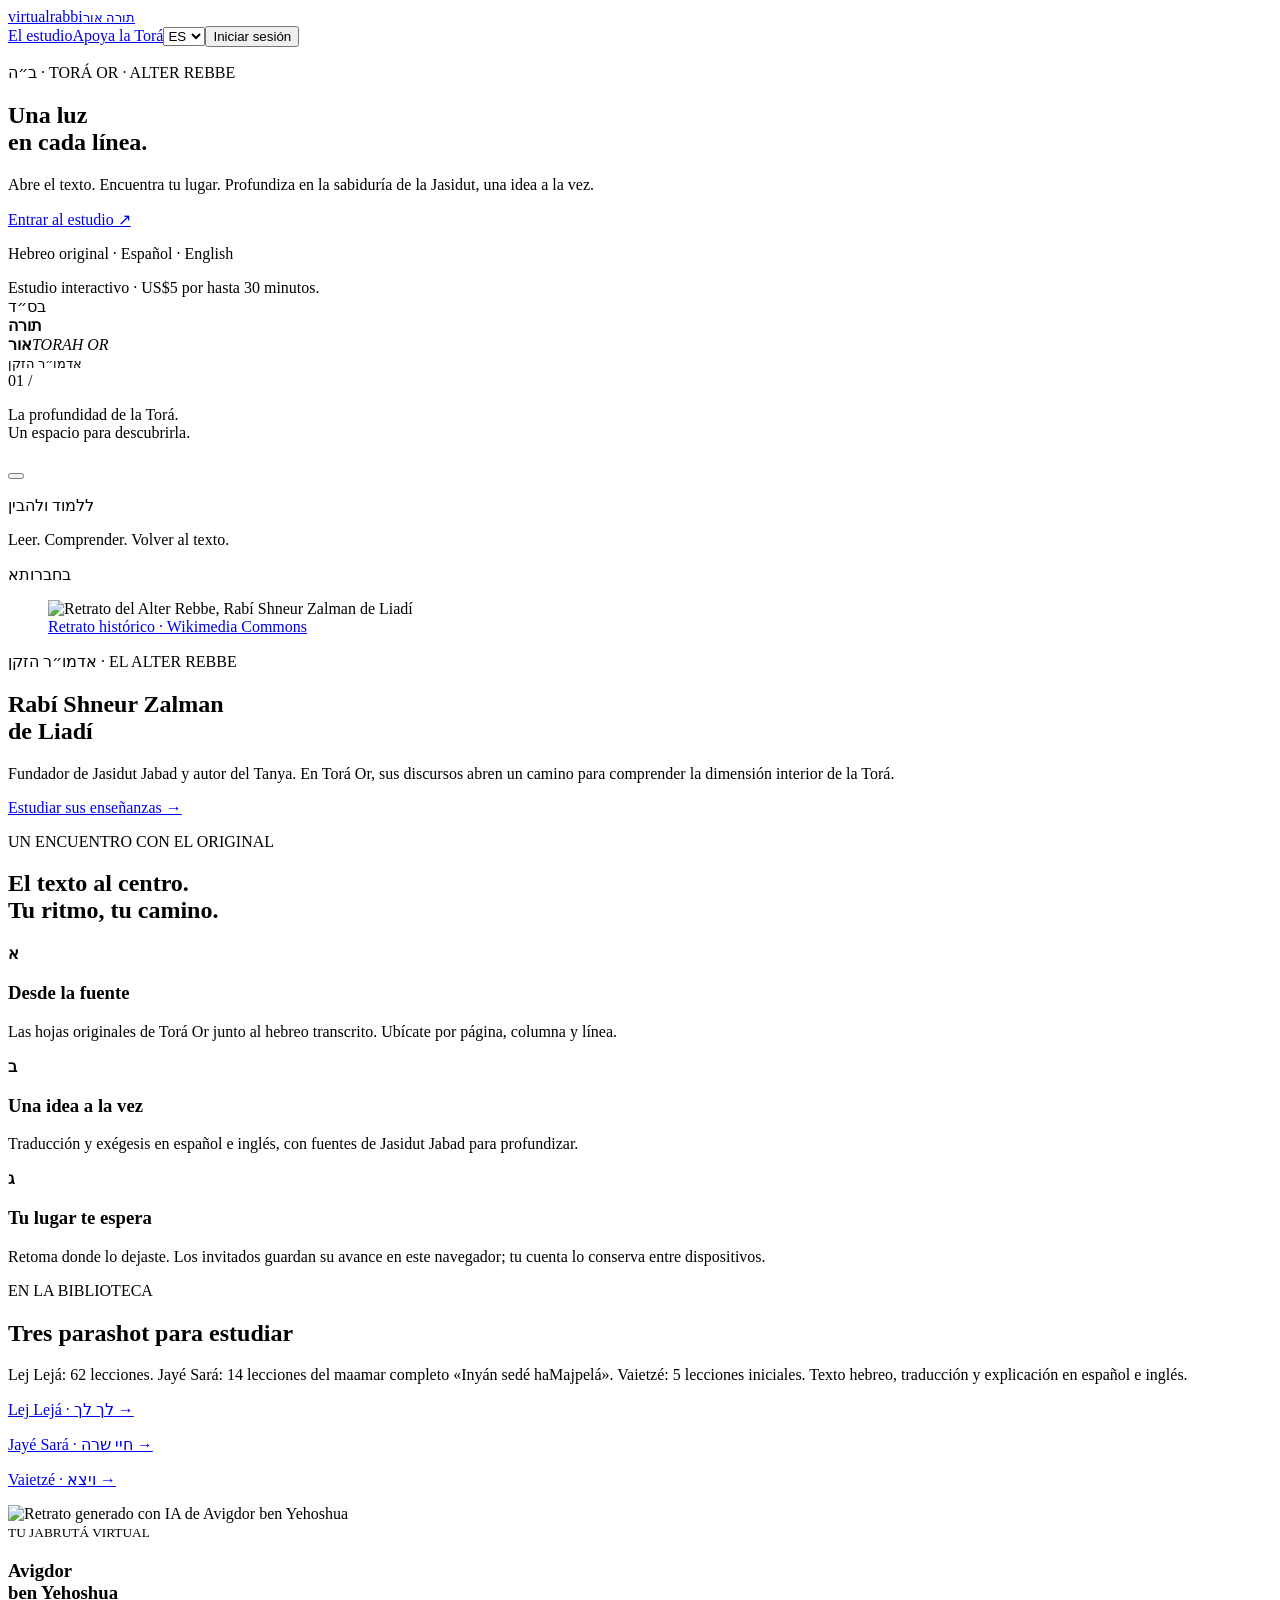
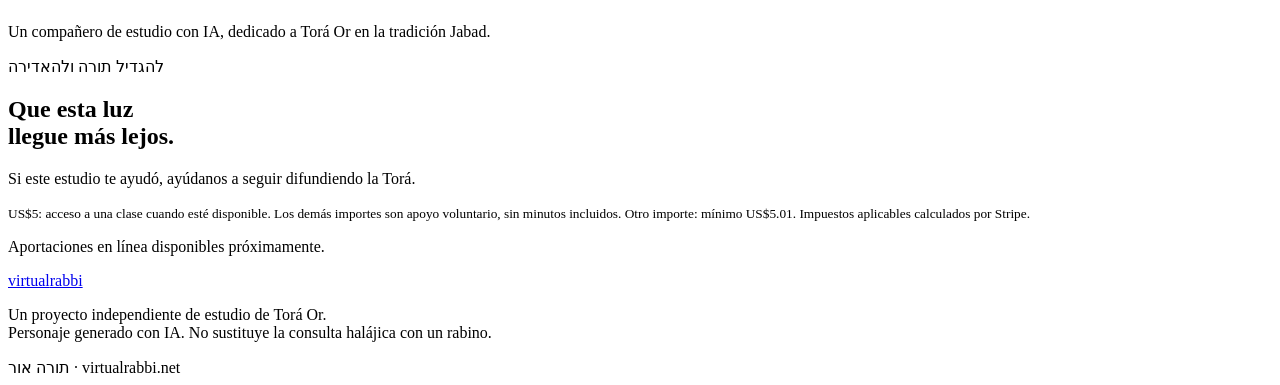
==== commit 6cbecc8b: "Publish the first five Vaietze study lessons" ====
--- a/web/landing.html
+++ b/web/landing.html
@@ -4,7 +4,7 @@
 <section class="voice-offer"><h2 id="classTitle"></h2><p id="classTerms"></p><button id="classStart"></button><p id="classBalance"></p></section><div class="ribbon"><span lang="he">ללמוד ולהבין</span><p data-es="Leer. Comprender. Volver al texto." data-en="Read. Understand. Return to the text.">Leer. Comprender. Volver al texto.</p><span>בחברותא</span></div>
 <section class="alter-rebbe"><figure><img src="/alter-rebbe.jpg" alt="Retrato del Alter Rebbe, Rabí Shneur Zalman de Liadí" loading="lazy"><figcaption><a href="https://commons.wikimedia.org/wiki/File:Schneur_Zalman_of_Liadi.jpg" target="_blank" rel="noopener" data-es="Retrato histórico · Wikimedia Commons" data-en="Historical portrait · Wikimedia Commons">Retrato histórico · Wikimedia Commons</a></figcaption></figure><div><p class="eyebrow">אדמו״ר הזקן · EL ALTER REBBE</p><h2 data-es="Rabí Shneur Zalman<br>de Liadí" data-en="Rabbi Shneur Zalman<br>of Liadi">Rabí Shneur Zalman<br>de Liadí</h2><p data-es="Fundador de Jasidut Jabad y autor del Tanya. En Torá Or, sus discursos abren un camino para comprender la dimensión interior de la Torá." data-en="Founder of Chabad Chasidut and author of the Tanya. In Torah Or, his discourses open a path to understanding the inner dimension of Torah.">Fundador de Jasidut Jabad y autor del Tanya. En Torá Or, sus discursos abren un camino para comprender la dimensión interior de la Torá.</p><a class="text-link" href="/study" data-es="Estudiar sus enseñanzas →" data-en="Study his teachings →">Estudiar sus enseñanzas →</a></div></section>
 <section id="study" class="study-section"><div class="section-top"><p class="eyebrow" data-es="UN ENCUENTRO CON EL ORIGINAL" data-en="AN ENCOUNTER WITH THE SOURCE">UN ENCUENTRO CON EL ORIGINAL</p><h2 data-es="El texto al centro.<br>Tu ritmo, tu camino." data-en="The text at the center.<br>Your pace. Your path.">El texto al centro.<br>Tu ritmo, tu camino.</h2></div><div class="features"><article><b>א</b><h3 data-es="Desde la fuente" data-en="From the source">Desde la fuente</h3><p data-es="Las hojas originales de Torá Or junto al hebreo transcrito. Ubícate por página, columna y línea." data-en="Original Torah Or pages alongside transcribed Hebrew. Find your place by page, column and line.">Las hojas originales de Torá Or junto al hebreo transcrito. Ubícate por página, columna y línea.</p></article><article><b>ב</b><h3 data-es="Una idea a la vez" data-en="One idea at a time">Una idea a la vez</h3><p data-es="Traducción y exégesis en español e inglés, con fuentes de Jasidut Jabad para profundizar." data-en="Translation and commentary in English and Spanish, grounded in Chabad Chasidic sources.">Traducción y exégesis en español e inglés, con fuentes de Jasidut Jabad para profundizar.</p></article><article><b>ג</b><h3 data-es="Tu lugar te espera" data-en="Your place is waiting">Tu lugar te espera</h3><p data-es="Retoma donde lo dejaste. Los invitados guardan su avance en este navegador; tu cuenta lo conserva entre dispositivos." data-en="Return where you left off. Guests keep their place in this browser; your account keeps it across devices.">Retoma donde lo dejaste. Los invitados guardan su avance en este navegador; tu cuenta lo conserva entre dispositivos.</p></article></div></section>
-<section class="lesson"><div><p class="eyebrow" data-es="EN LA BIBLIOTECA" data-en="IN THE LIBRARY">EN LA BIBLIOTECA</p><h2 data-es="Dos parashot para estudiar" data-en="Two Torah portions to study">Dos parashot para estudiar</h2><p data-es="Lej Lejá: 62 lecciones. Jayé Sará: 14 lecciones del maamar completo «Inyán sedé haMajpelá». Texto hebreo, traducción y explicación en español e inglés." data-en="Lech Lecha: 62 lessons. Chayei Sarah: 14 lessons covering the complete discourse “Inyan sedeh haMachpelah.” Hebrew text, translation and explanation in Spanish and English.">Lej Lejá: 62 lecciones. Jayé Sará: 14 lecciones del maamar completo «Inyán sedé haMajpelá». Texto hebreo, traducción y explicación en español e inglés.</p><p><a href="/study?lesson=1e7e1e7a202610240000000000000001" class="text-link" data-es="Lej Lejá · לך לך →" data-en="Lech Lecha · לך לך →">Lej Lejá · לך לך →</a></p><p><a href="/study?lesson=1e7e1e7a202611070000000000000002" class="text-link" data-es="Jayé Sará · חיי שרה →" data-en="Chayei Sarah · חיי שרה →">Jayé Sará · חיי שרה →</a></p></div><div class="teacher"><img src="/rabbi-portrait.png" alt="Retrato generado con IA de Avigdor ben Yehoshua"><div><small data-es="TU JABRUTÁ VIRTUAL" data-en="YOUR VIRTUAL CHAVRUTA">TU JABRUTÁ VIRTUAL</small><h3>Avigdor<br>ben Yehoshua</h3><p data-es="Un compañero de estudio con IA, dedicado a Torá Or en la tradición Jabad." data-en="An AI study companion dedicated to Torah Or in the Chabad tradition.">Un compañero de estudio con IA, dedicado a Torá Or en la tradición Jabad.</p></div></div></section>
+<section class="lesson"><div><p class="eyebrow" data-es="EN LA BIBLIOTECA" data-en="IN THE LIBRARY">EN LA BIBLIOTECA</p><h2 data-es="Tres parashot para estudiar" data-en="Three Torah portions to study">Tres parashot para estudiar</h2><p data-es="Lej Lejá: 62 lecciones. Jayé Sará: 14 lecciones del maamar completo «Inyán sedé haMajpelá». Vaietzé: 5 lecciones iniciales. Texto hebreo, traducción y explicación en español e inglés." data-en="Lech Lecha: 62 lessons. Chayei Sarah: 14 lessons covering the complete discourse “Inyan sedeh haMachpelah.” Vayeitzei: 5 opening lessons. Hebrew text, translation and explanation in Spanish and English.">Lej Lejá: 62 lecciones. Jayé Sará: 14 lecciones del maamar completo «Inyán sedé haMajpelá». Vaietzé: 5 lecciones iniciales. Texto hebreo, traducción y explicación en español e inglés.</p><p><a href="/study?lesson=1e7e1e7a202610240000000000000001" class="text-link" data-es="Lej Lejá · לך לך →" data-en="Lech Lecha · לך לך →">Lej Lejá · לך לך →</a></p><p><a href="/study?lesson=1e7e1e7a202611070000000000000002" class="text-link" data-es="Jayé Sará · חיי שרה →" data-en="Chayei Sarah · חיי שרה →">Jayé Sará · חיי שרה →</a></p><p><a href="/study?lesson=1e7e1e7a202611200000000000000003" class="text-link" data-es="Vaietzé · ויצא →" data-en="Vayeitzei · ויצא →">Vaietzé · ויצא →</a></p></div><div class="teacher"><img src="/rabbi-portrait.png" alt="Retrato generado con IA de Avigdor ben Yehoshua"><div><small data-es="TU JABRUTÁ VIRTUAL" data-en="YOUR VIRTUAL CHAVRUTA">TU JABRUTÁ VIRTUAL</small><h3>Avigdor<br>ben Yehoshua</h3><p data-es="Un compañero de estudio con IA, dedicado a Torá Or en la tradición Jabad." data-en="An AI study companion dedicated to Torah Or in the Chabad tradition.">Un compañero de estudio con IA, dedicado a Torá Or en la tradición Jabad.</p></div></div></section>
 <section id="support" class="support"><p class="eyebrow">להגדיל תורה ולהאדירה</p><h2 data-es="Que esta luz<br>llegue más lejos." data-en="Let this light<br>reach further.">Que esta luz<br>llegue más lejos.</h2><p data-es="Si este estudio te ayudó, ayúdanos a seguir difundiendo la Torá." data-en="If this study helped you, help us keep sharing Torah.">Si este estudio te ayudó, ayúdanos a seguir difundiendo la Torá.</p><div id="amounts" class="amounts"></div><small data-es="US$5: acceso a una clase cuando esté disponible. Los demás importes son apoyo voluntario, sin minutos incluidos. Otro importe: mínimo US$5.01. Impuestos aplicables calculados por Stripe." data-en="US$5: one class when available. Other amounts are voluntary support without class minutes. Other amount: minimum US$5.01. Applicable taxes calculated by Stripe.">US$5: acceso a una clase cuando esté disponible. Los demás importes son apoyo voluntario, sin minutos incluidos. Otro importe: mínimo US$5.01. Impuestos aplicables calculados por Stripe.</small><p id="supportPending" class="quiet" data-es="Aportaciones en línea disponibles próximamente." data-en="Online contributions will be available soon.">Aportaciones en línea disponibles próximamente.</p></section></main>
 <footer><a class="brand" href="/">virtual<span>rabbi</span></a><p data-es="Un proyecto independiente de estudio de Torá Or.<br>Personaje generado con IA. No sustituye la consulta halájica con un rabino." data-en="An independent Torah Or learning project.<br>An AI-generated companion, not a substitute for halachic guidance from a rabbi.">Un proyecto independiente de estudio de Torá Or.<br>Personaje generado con IA. No sustituye la consulta halájica con un rabino.</p><span>תורה אור · virtualrabbi.net</span></footer>
 <dialog id="loginDialog"><button id="closeLogin" aria-label="Cerrar / Close" class="close">×</button><p class="eyebrow">VIRTUAL RABBI</p><h2 data-es="Tu lugar en el texto." data-en="Your place in the text.">Tu lugar en el texto.</h2><form id="loginForm"><label><span data-es="Correo electrónico" data-en="Email">Correo electrónico</span><input type="email" name="email" autocomplete="username" required maxlength="254"></label><label><span data-es="Contraseña" data-en="Password">Contraseña</span><input type="password" name="password" autocomplete="current-password" required maxlength="256"></label><button class="primary" type="submit" data-es="Entrar a mi estudio" data-en="Enter my study">Entrar a mi estudio</button><p id="loginError" role="alert"></p></form><a href="/study" data-es="Continuar como invitado →" data-en="Continue as a guest →">Continuar como invitado →</a></dialog></body></html>
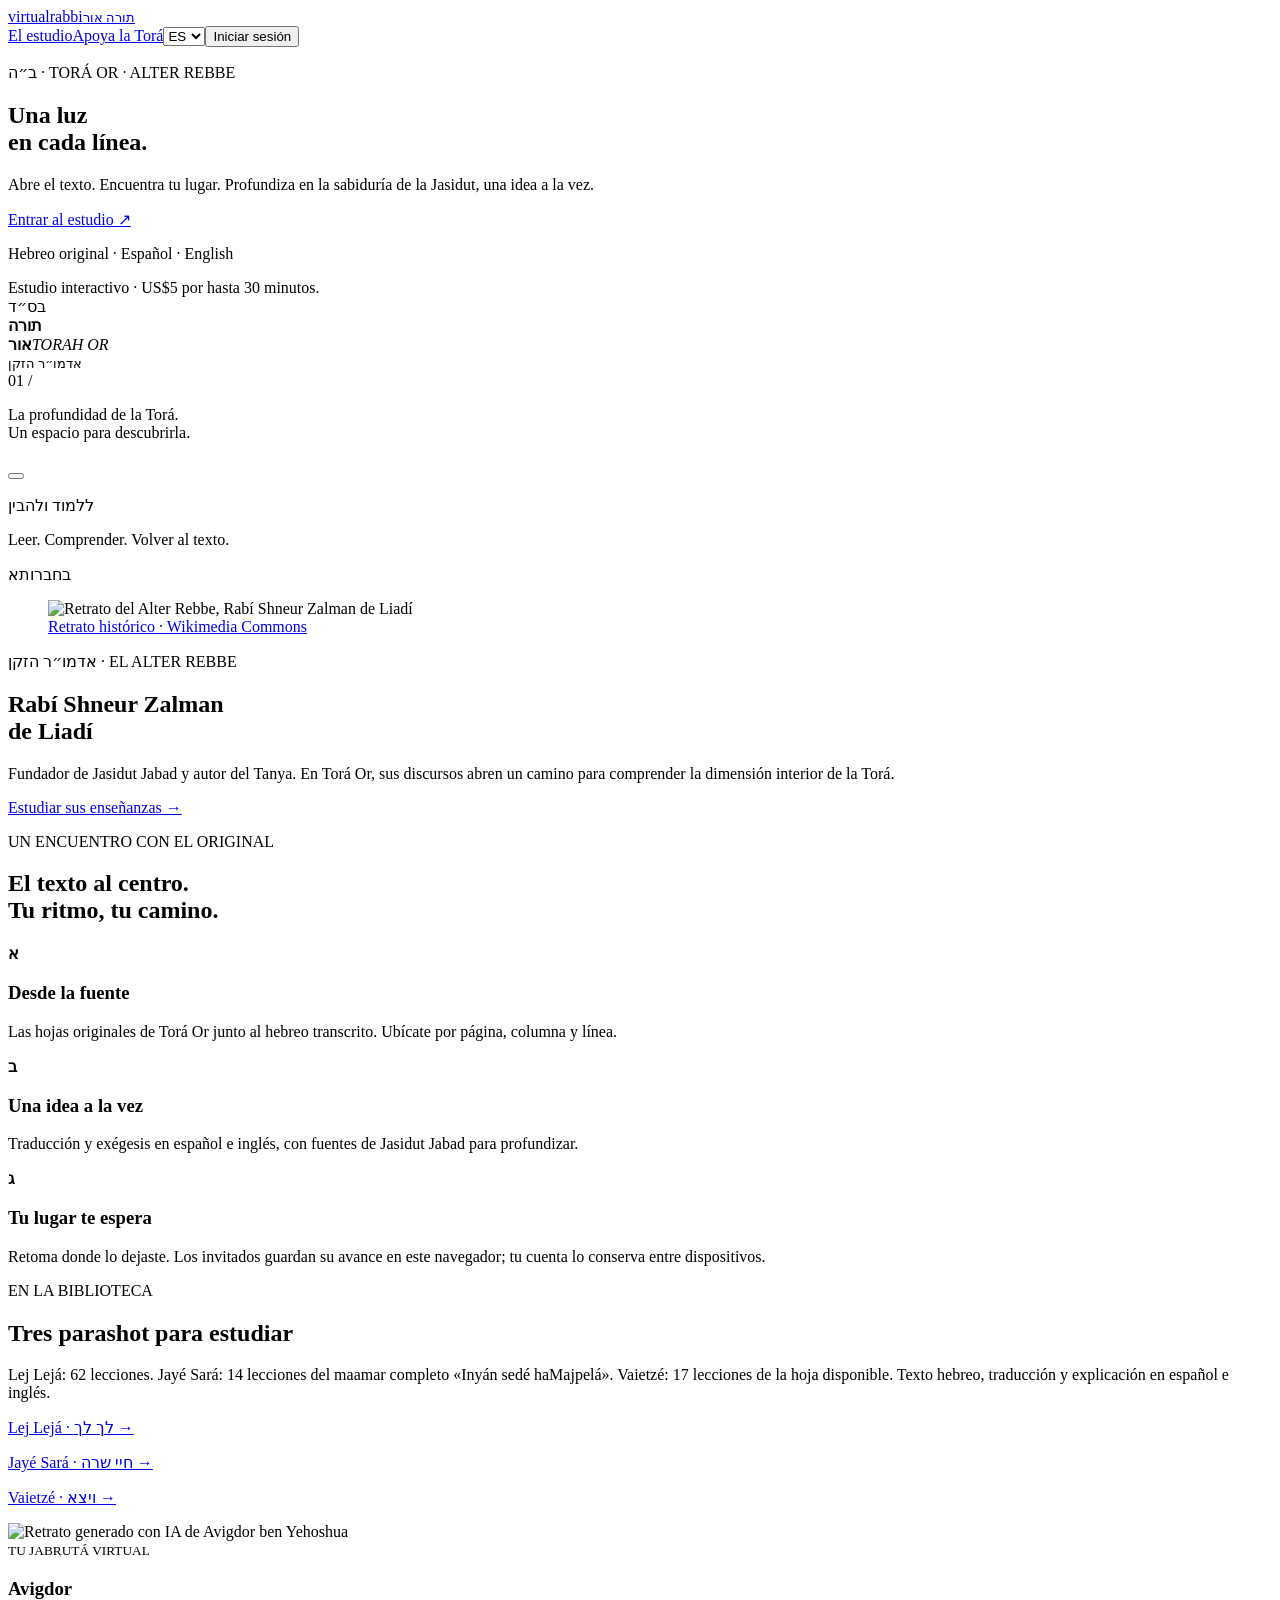
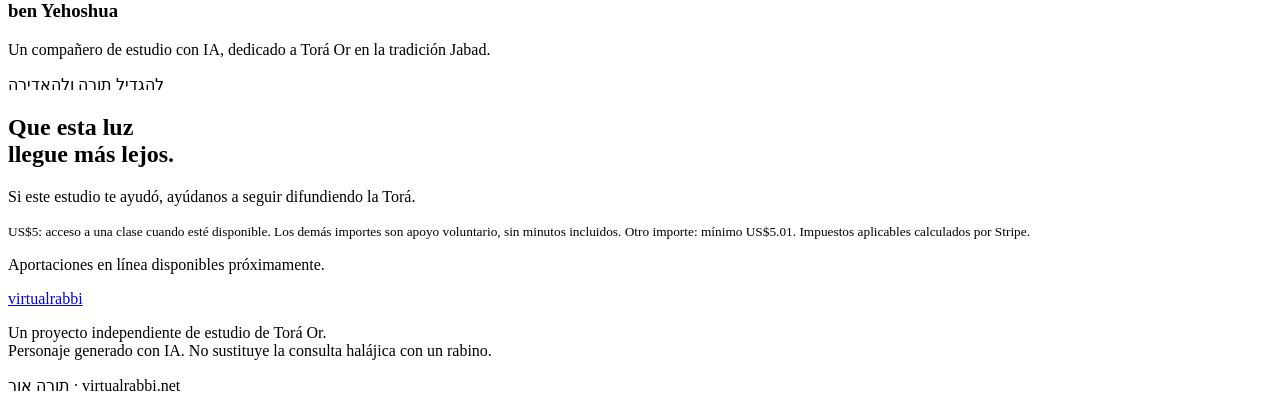
==== commit b4e042d8: "Complete the supplied Vaietze study sheet" ====
--- a/web/landing.html
+++ b/web/landing.html
@@ -4,7 +4,7 @@
 <section class="voice-offer"><h2 id="classTitle"></h2><p id="classTerms"></p><button id="classStart"></button><p id="classBalance"></p></section><div class="ribbon"><span lang="he">ללמוד ולהבין</span><p data-es="Leer. Comprender. Volver al texto." data-en="Read. Understand. Return to the text.">Leer. Comprender. Volver al texto.</p><span>בחברותא</span></div>
 <section class="alter-rebbe"><figure><img src="/alter-rebbe.jpg" alt="Retrato del Alter Rebbe, Rabí Shneur Zalman de Liadí" loading="lazy"><figcaption><a href="https://commons.wikimedia.org/wiki/File:Schneur_Zalman_of_Liadi.jpg" target="_blank" rel="noopener" data-es="Retrato histórico · Wikimedia Commons" data-en="Historical portrait · Wikimedia Commons">Retrato histórico · Wikimedia Commons</a></figcaption></figure><div><p class="eyebrow">אדמו״ר הזקן · EL ALTER REBBE</p><h2 data-es="Rabí Shneur Zalman<br>de Liadí" data-en="Rabbi Shneur Zalman<br>of Liadi">Rabí Shneur Zalman<br>de Liadí</h2><p data-es="Fundador de Jasidut Jabad y autor del Tanya. En Torá Or, sus discursos abren un camino para comprender la dimensión interior de la Torá." data-en="Founder of Chabad Chasidut and author of the Tanya. In Torah Or, his discourses open a path to understanding the inner dimension of Torah.">Fundador de Jasidut Jabad y autor del Tanya. En Torá Or, sus discursos abren un camino para comprender la dimensión interior de la Torá.</p><a class="text-link" href="/study" data-es="Estudiar sus enseñanzas →" data-en="Study his teachings →">Estudiar sus enseñanzas →</a></div></section>
 <section id="study" class="study-section"><div class="section-top"><p class="eyebrow" data-es="UN ENCUENTRO CON EL ORIGINAL" data-en="AN ENCOUNTER WITH THE SOURCE">UN ENCUENTRO CON EL ORIGINAL</p><h2 data-es="El texto al centro.<br>Tu ritmo, tu camino." data-en="The text at the center.<br>Your pace. Your path.">El texto al centro.<br>Tu ritmo, tu camino.</h2></div><div class="features"><article><b>א</b><h3 data-es="Desde la fuente" data-en="From the source">Desde la fuente</h3><p data-es="Las hojas originales de Torá Or junto al hebreo transcrito. Ubícate por página, columna y línea." data-en="Original Torah Or pages alongside transcribed Hebrew. Find your place by page, column and line.">Las hojas originales de Torá Or junto al hebreo transcrito. Ubícate por página, columna y línea.</p></article><article><b>ב</b><h3 data-es="Una idea a la vez" data-en="One idea at a time">Una idea a la vez</h3><p data-es="Traducción y exégesis en español e inglés, con fuentes de Jasidut Jabad para profundizar." data-en="Translation and commentary in English and Spanish, grounded in Chabad Chasidic sources.">Traducción y exégesis en español e inglés, con fuentes de Jasidut Jabad para profundizar.</p></article><article><b>ג</b><h3 data-es="Tu lugar te espera" data-en="Your place is waiting">Tu lugar te espera</h3><p data-es="Retoma donde lo dejaste. Los invitados guardan su avance en este navegador; tu cuenta lo conserva entre dispositivos." data-en="Return where you left off. Guests keep their place in this browser; your account keeps it across devices.">Retoma donde lo dejaste. Los invitados guardan su avance en este navegador; tu cuenta lo conserva entre dispositivos.</p></article></div></section>
-<section class="lesson"><div><p class="eyebrow" data-es="EN LA BIBLIOTECA" data-en="IN THE LIBRARY">EN LA BIBLIOTECA</p><h2 data-es="Tres parashot para estudiar" data-en="Three Torah portions to study">Tres parashot para estudiar</h2><p data-es="Lej Lejá: 62 lecciones. Jayé Sará: 14 lecciones del maamar completo «Inyán sedé haMajpelá». Vaietzé: 5 lecciones iniciales. Texto hebreo, traducción y explicación en español e inglés." data-en="Lech Lecha: 62 lessons. Chayei Sarah: 14 lessons covering the complete discourse “Inyan sedeh haMachpelah.” Vayeitzei: 5 opening lessons. Hebrew text, translation and explanation in Spanish and English.">Lej Lejá: 62 lecciones. Jayé Sará: 14 lecciones del maamar completo «Inyán sedé haMajpelá». Vaietzé: 5 lecciones iniciales. Texto hebreo, traducción y explicación en español e inglés.</p><p><a href="/study?lesson=1e7e1e7a202610240000000000000001" class="text-link" data-es="Lej Lejá · לך לך →" data-en="Lech Lecha · לך לך →">Lej Lejá · לך לך →</a></p><p><a href="/study?lesson=1e7e1e7a202611070000000000000002" class="text-link" data-es="Jayé Sará · חיי שרה →" data-en="Chayei Sarah · חיי שרה →">Jayé Sará · חיי שרה →</a></p><p><a href="/study?lesson=1e7e1e7a202611200000000000000003" class="text-link" data-es="Vaietzé · ויצא →" data-en="Vayeitzei · ויצא →">Vaietzé · ויצא →</a></p></div><div class="teacher"><img src="/rabbi-portrait.png" alt="Retrato generado con IA de Avigdor ben Yehoshua"><div><small data-es="TU JABRUTÁ VIRTUAL" data-en="YOUR VIRTUAL CHAVRUTA">TU JABRUTÁ VIRTUAL</small><h3>Avigdor<br>ben Yehoshua</h3><p data-es="Un compañero de estudio con IA, dedicado a Torá Or en la tradición Jabad." data-en="An AI study companion dedicated to Torah Or in the Chabad tradition.">Un compañero de estudio con IA, dedicado a Torá Or en la tradición Jabad.</p></div></div></section>
+<section class="lesson"><div><p class="eyebrow" data-es="EN LA BIBLIOTECA" data-en="IN THE LIBRARY">EN LA BIBLIOTECA</p><h2 data-es="Tres parashot para estudiar" data-en="Three Torah portions to study">Tres parashot para estudiar</h2><p data-es="Lej Lejá: 62 lecciones. Jayé Sará: 14 lecciones del maamar completo «Inyán sedé haMajpelá». Vaietzé: 17 lecciones de la hoja disponible. Texto hebreo, traducción y explicación en español e inglés." data-en="Lech Lecha: 62 lessons. Chayei Sarah: 14 lessons covering the complete discourse “Inyan sedeh haMachpelah.” Vayeitzei: 17 lessons from the available sheet. Hebrew text, translation and explanation in Spanish and English.">Lej Lejá: 62 lecciones. Jayé Sará: 14 lecciones del maamar completo «Inyán sedé haMajpelá». Vaietzé: 17 lecciones de la hoja disponible. Texto hebreo, traducción y explicación en español e inglés.</p><p><a href="/study?lesson=1e7e1e7a202610240000000000000001" class="text-link" data-es="Lej Lejá · לך לך →" data-en="Lech Lecha · לך לך →">Lej Lejá · לך לך →</a></p><p><a href="/study?lesson=1e7e1e7a202611070000000000000002" class="text-link" data-es="Jayé Sará · חיי שרה →" data-en="Chayei Sarah · חיי שרה →">Jayé Sará · חיי שרה →</a></p><p><a href="/study?lesson=1e7e1e7a202611200000000000000003" class="text-link" data-es="Vaietzé · ויצא →" data-en="Vayeitzei · ויצא →">Vaietzé · ויצא →</a></p></div><div class="teacher"><img src="/rabbi-portrait.png" alt="Retrato generado con IA de Avigdor ben Yehoshua"><div><small data-es="TU JABRUTÁ VIRTUAL" data-en="YOUR VIRTUAL CHAVRUTA">TU JABRUTÁ VIRTUAL</small><h3>Avigdor<br>ben Yehoshua</h3><p data-es="Un compañero de estudio con IA, dedicado a Torá Or en la tradición Jabad." data-en="An AI study companion dedicated to Torah Or in the Chabad tradition.">Un compañero de estudio con IA, dedicado a Torá Or en la tradición Jabad.</p></div></div></section>
 <section id="support" class="support"><p class="eyebrow">להגדיל תורה ולהאדירה</p><h2 data-es="Que esta luz<br>llegue más lejos." data-en="Let this light<br>reach further.">Que esta luz<br>llegue más lejos.</h2><p data-es="Si este estudio te ayudó, ayúdanos a seguir difundiendo la Torá." data-en="If this study helped you, help us keep sharing Torah.">Si este estudio te ayudó, ayúdanos a seguir difundiendo la Torá.</p><div id="amounts" class="amounts"></div><small data-es="US$5: acceso a una clase cuando esté disponible. Los demás importes son apoyo voluntario, sin minutos incluidos. Otro importe: mínimo US$5.01. Impuestos aplicables calculados por Stripe." data-en="US$5: one class when available. Other amounts are voluntary support without class minutes. Other amount: minimum US$5.01. Applicable taxes calculated by Stripe.">US$5: acceso a una clase cuando esté disponible. Los demás importes son apoyo voluntario, sin minutos incluidos. Otro importe: mínimo US$5.01. Impuestos aplicables calculados por Stripe.</small><p id="supportPending" class="quiet" data-es="Aportaciones en línea disponibles próximamente." data-en="Online contributions will be available soon.">Aportaciones en línea disponibles próximamente.</p></section></main>
 <footer><a class="brand" href="/">virtual<span>rabbi</span></a><p data-es="Un proyecto independiente de estudio de Torá Or.<br>Personaje generado con IA. No sustituye la consulta halájica con un rabino." data-en="An independent Torah Or learning project.<br>An AI-generated companion, not a substitute for halachic guidance from a rabbi.">Un proyecto independiente de estudio de Torá Or.<br>Personaje generado con IA. No sustituye la consulta halájica con un rabino.</p><span>תורה אור · virtualrabbi.net</span></footer>
 <dialog id="loginDialog"><button id="closeLogin" aria-label="Cerrar / Close" class="close">×</button><p class="eyebrow">VIRTUAL RABBI</p><h2 data-es="Tu lugar en el texto." data-en="Your place in the text.">Tu lugar en el texto.</h2><form id="loginForm"><label><span data-es="Correo electrónico" data-en="Email">Correo electrónico</span><input type="email" name="email" autocomplete="username" required maxlength="254"></label><label><span data-es="Contraseña" data-en="Password">Contraseña</span><input type="password" name="password" autocomplete="current-password" required maxlength="256"></label><button class="primary" type="submit" data-es="Entrar a mi estudio" data-en="Enter my study">Entrar a mi estudio</button><p id="loginError" role="alert"></p></form><a href="/study" data-es="Continuar como invitado →" data-en="Continue as a guest →">Continuar como invitado →</a></dialog></body></html>
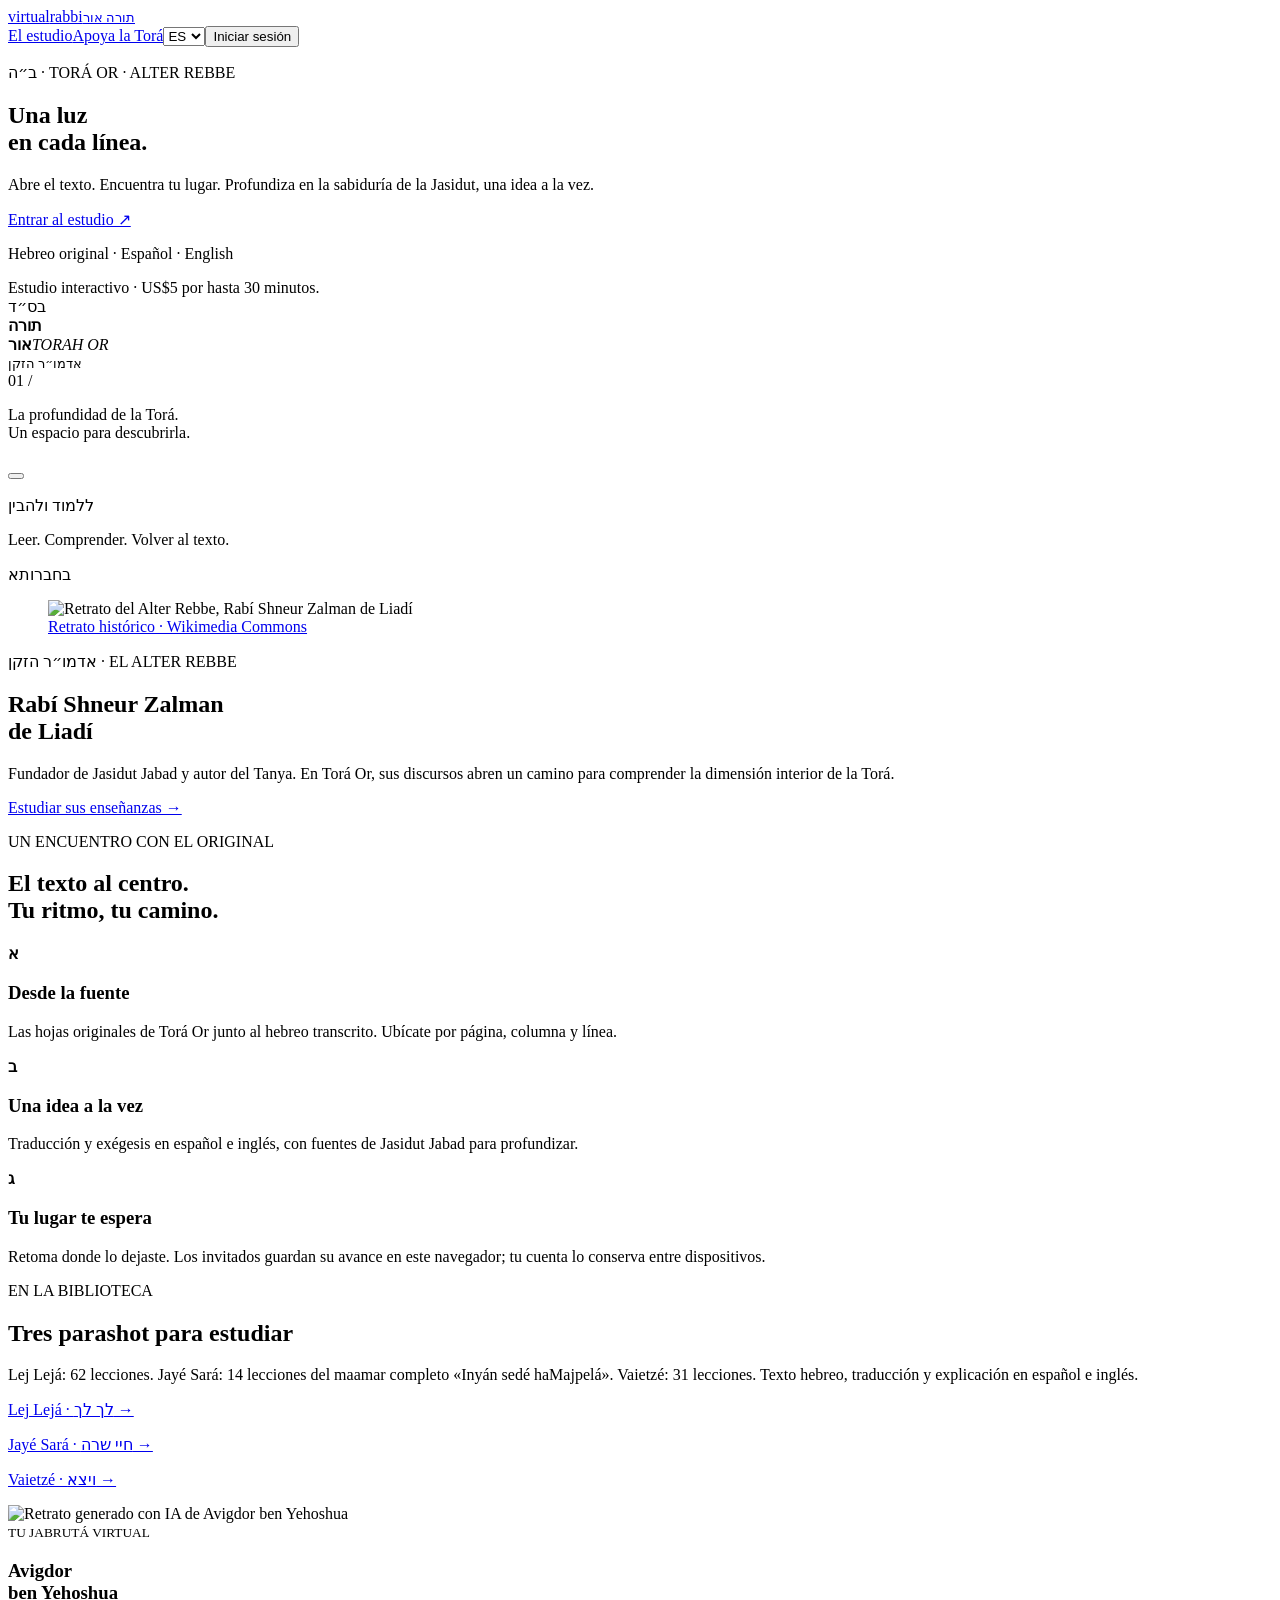
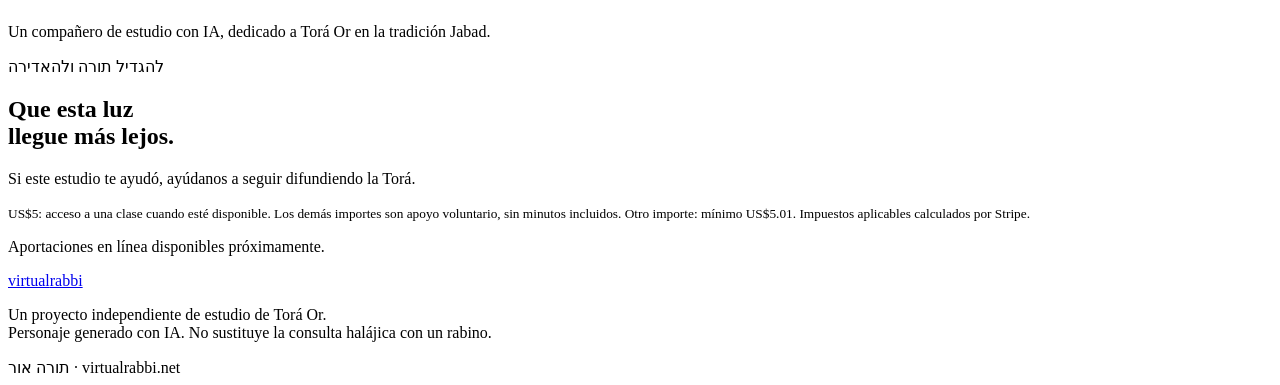
==== commit d19e7f79: "Complete the first Vaietze discourse on the next study sheet" ====
--- a/web/landing.html
+++ b/web/landing.html
@@ -4,7 +4,7 @@
 <section class="voice-offer"><h2 id="classTitle"></h2><p id="classTerms"></p><button id="classStart"></button><p id="classBalance"></p></section><div class="ribbon"><span lang="he">ללמוד ולהבין</span><p data-es="Leer. Comprender. Volver al texto." data-en="Read. Understand. Return to the text.">Leer. Comprender. Volver al texto.</p><span>בחברותא</span></div>
 <section class="alter-rebbe"><figure><img src="/alter-rebbe.jpg" alt="Retrato del Alter Rebbe, Rabí Shneur Zalman de Liadí" loading="lazy"><figcaption><a href="https://commons.wikimedia.org/wiki/File:Schneur_Zalman_of_Liadi.jpg" target="_blank" rel="noopener" data-es="Retrato histórico · Wikimedia Commons" data-en="Historical portrait · Wikimedia Commons">Retrato histórico · Wikimedia Commons</a></figcaption></figure><div><p class="eyebrow">אדמו״ר הזקן · EL ALTER REBBE</p><h2 data-es="Rabí Shneur Zalman<br>de Liadí" data-en="Rabbi Shneur Zalman<br>of Liadi">Rabí Shneur Zalman<br>de Liadí</h2><p data-es="Fundador de Jasidut Jabad y autor del Tanya. En Torá Or, sus discursos abren un camino para comprender la dimensión interior de la Torá." data-en="Founder of Chabad Chasidut and author of the Tanya. In Torah Or, his discourses open a path to understanding the inner dimension of Torah.">Fundador de Jasidut Jabad y autor del Tanya. En Torá Or, sus discursos abren un camino para comprender la dimensión interior de la Torá.</p><a class="text-link" href="/study" data-es="Estudiar sus enseñanzas →" data-en="Study his teachings →">Estudiar sus enseñanzas →</a></div></section>
 <section id="study" class="study-section"><div class="section-top"><p class="eyebrow" data-es="UN ENCUENTRO CON EL ORIGINAL" data-en="AN ENCOUNTER WITH THE SOURCE">UN ENCUENTRO CON EL ORIGINAL</p><h2 data-es="El texto al centro.<br>Tu ritmo, tu camino." data-en="The text at the center.<br>Your pace. Your path.">El texto al centro.<br>Tu ritmo, tu camino.</h2></div><div class="features"><article><b>א</b><h3 data-es="Desde la fuente" data-en="From the source">Desde la fuente</h3><p data-es="Las hojas originales de Torá Or junto al hebreo transcrito. Ubícate por página, columna y línea." data-en="Original Torah Or pages alongside transcribed Hebrew. Find your place by page, column and line.">Las hojas originales de Torá Or junto al hebreo transcrito. Ubícate por página, columna y línea.</p></article><article><b>ב</b><h3 data-es="Una idea a la vez" data-en="One idea at a time">Una idea a la vez</h3><p data-es="Traducción y exégesis en español e inglés, con fuentes de Jasidut Jabad para profundizar." data-en="Translation and commentary in English and Spanish, grounded in Chabad Chasidic sources.">Traducción y exégesis en español e inglés, con fuentes de Jasidut Jabad para profundizar.</p></article><article><b>ג</b><h3 data-es="Tu lugar te espera" data-en="Your place is waiting">Tu lugar te espera</h3><p data-es="Retoma donde lo dejaste. Los invitados guardan su avance en este navegador; tu cuenta lo conserva entre dispositivos." data-en="Return where you left off. Guests keep their place in this browser; your account keeps it across devices.">Retoma donde lo dejaste. Los invitados guardan su avance en este navegador; tu cuenta lo conserva entre dispositivos.</p></article></div></section>
-<section class="lesson"><div><p class="eyebrow" data-es="EN LA BIBLIOTECA" data-en="IN THE LIBRARY">EN LA BIBLIOTECA</p><h2 data-es="Tres parashot para estudiar" data-en="Three Torah portions to study">Tres parashot para estudiar</h2><p data-es="Lej Lejá: 62 lecciones. Jayé Sará: 14 lecciones del maamar completo «Inyán sedé haMajpelá». Vaietzé: 17 lecciones de la hoja disponible. Texto hebreo, traducción y explicación en español e inglés." data-en="Lech Lecha: 62 lessons. Chayei Sarah: 14 lessons covering the complete discourse “Inyan sedeh haMachpelah.” Vayeitzei: 17 lessons from the available sheet. Hebrew text, translation and explanation in Spanish and English.">Lej Lejá: 62 lecciones. Jayé Sará: 14 lecciones del maamar completo «Inyán sedé haMajpelá». Vaietzé: 17 lecciones de la hoja disponible. Texto hebreo, traducción y explicación en español e inglés.</p><p><a href="/study?lesson=1e7e1e7a202610240000000000000001" class="text-link" data-es="Lej Lejá · לך לך →" data-en="Lech Lecha · לך לך →">Lej Lejá · לך לך →</a></p><p><a href="/study?lesson=1e7e1e7a202611070000000000000002" class="text-link" data-es="Jayé Sará · חיי שרה →" data-en="Chayei Sarah · חיי שרה →">Jayé Sará · חיי שרה →</a></p><p><a href="/study?lesson=1e7e1e7a202611200000000000000003" class="text-link" data-es="Vaietzé · ויצא →" data-en="Vayeitzei · ויצא →">Vaietzé · ויצא →</a></p></div><div class="teacher"><img src="/rabbi-portrait.png" alt="Retrato generado con IA de Avigdor ben Yehoshua"><div><small data-es="TU JABRUTÁ VIRTUAL" data-en="YOUR VIRTUAL CHAVRUTA">TU JABRUTÁ VIRTUAL</small><h3>Avigdor<br>ben Yehoshua</h3><p data-es="Un compañero de estudio con IA, dedicado a Torá Or en la tradición Jabad." data-en="An AI study companion dedicated to Torah Or in the Chabad tradition.">Un compañero de estudio con IA, dedicado a Torá Or en la tradición Jabad.</p></div></div></section>
+<section class="lesson"><div><p class="eyebrow" data-es="EN LA BIBLIOTECA" data-en="IN THE LIBRARY">EN LA BIBLIOTECA</p><h2 data-es="Tres parashot para estudiar" data-en="Three Torah portions to study">Tres parashot para estudiar</h2><p data-es="Lej Lejá: 62 lecciones. Jayé Sará: 14 lecciones del maamar completo «Inyán sedé haMajpelá». Vaietzé: 31 lecciones. Texto hebreo, traducción y explicación en español e inglés." data-en="Lech Lecha: 62 lessons. Chayei Sarah: 14 lessons covering the complete discourse “Inyan sedeh haMachpelah.” Vayeitzei: 31 lessons. Hebrew text, translation and explanation in Spanish and English.">Lej Lejá: 62 lecciones. Jayé Sará: 14 lecciones del maamar completo «Inyán sedé haMajpelá». Vaietzé: 31 lecciones. Texto hebreo, traducción y explicación en español e inglés.</p><p><a href="/study?lesson=1e7e1e7a202610240000000000000001" class="text-link" data-es="Lej Lejá · לך לך →" data-en="Lech Lecha · לך לך →">Lej Lejá · לך לך →</a></p><p><a href="/study?lesson=1e7e1e7a202611070000000000000002" class="text-link" data-es="Jayé Sará · חיי שרה →" data-en="Chayei Sarah · חיי שרה →">Jayé Sará · חיי שרה →</a></p><p><a href="/study?lesson=1e7e1e7a202611200000000000000003" class="text-link" data-es="Vaietzé · ויצא →" data-en="Vayeitzei · ויצא →">Vaietzé · ויצא →</a></p></div><div class="teacher"><img src="/rabbi-portrait.png" alt="Retrato generado con IA de Avigdor ben Yehoshua"><div><small data-es="TU JABRUTÁ VIRTUAL" data-en="YOUR VIRTUAL CHAVRUTA">TU JABRUTÁ VIRTUAL</small><h3>Avigdor<br>ben Yehoshua</h3><p data-es="Un compañero de estudio con IA, dedicado a Torá Or en la tradición Jabad." data-en="An AI study companion dedicated to Torah Or in the Chabad tradition.">Un compañero de estudio con IA, dedicado a Torá Or en la tradición Jabad.</p></div></div></section>
 <section id="support" class="support"><p class="eyebrow">להגדיל תורה ולהאדירה</p><h2 data-es="Que esta luz<br>llegue más lejos." data-en="Let this light<br>reach further.">Que esta luz<br>llegue más lejos.</h2><p data-es="Si este estudio te ayudó, ayúdanos a seguir difundiendo la Torá." data-en="If this study helped you, help us keep sharing Torah.">Si este estudio te ayudó, ayúdanos a seguir difundiendo la Torá.</p><div id="amounts" class="amounts"></div><small data-es="US$5: acceso a una clase cuando esté disponible. Los demás importes son apoyo voluntario, sin minutos incluidos. Otro importe: mínimo US$5.01. Impuestos aplicables calculados por Stripe." data-en="US$5: one class when available. Other amounts are voluntary support without class minutes. Other amount: minimum US$5.01. Applicable taxes calculated by Stripe.">US$5: acceso a una clase cuando esté disponible. Los demás importes son apoyo voluntario, sin minutos incluidos. Otro importe: mínimo US$5.01. Impuestos aplicables calculados por Stripe.</small><p id="supportPending" class="quiet" data-es="Aportaciones en línea disponibles próximamente." data-en="Online contributions will be available soon.">Aportaciones en línea disponibles próximamente.</p></section></main>
 <footer><a class="brand" href="/">virtual<span>rabbi</span></a><p data-es="Un proyecto independiente de estudio de Torá Or.<br>Personaje generado con IA. No sustituye la consulta halájica con un rabino." data-en="An independent Torah Or learning project.<br>An AI-generated companion, not a substitute for halachic guidance from a rabbi.">Un proyecto independiente de estudio de Torá Or.<br>Personaje generado con IA. No sustituye la consulta halájica con un rabino.</p><span>תורה אור · virtualrabbi.net</span></footer>
 <dialog id="loginDialog"><button id="closeLogin" aria-label="Cerrar / Close" class="close">×</button><p class="eyebrow">VIRTUAL RABBI</p><h2 data-es="Tu lugar en el texto." data-en="Your place in the text.">Tu lugar en el texto.</h2><form id="loginForm"><label><span data-es="Correo electrónico" data-en="Email">Correo electrónico</span><input type="email" name="email" autocomplete="username" required maxlength="254"></label><label><span data-es="Contraseña" data-en="Password">Contraseña</span><input type="password" name="password" autocomplete="current-password" required maxlength="256"></label><button class="primary" type="submit" data-es="Entrar a mi estudio" data-en="Enter my study">Entrar a mi estudio</button><p id="loginError" role="alert"></p></form><a href="/study" data-es="Continuar como invitado →" data-en="Continue as a guest →">Continuar como invitado →</a></dialog></body></html>
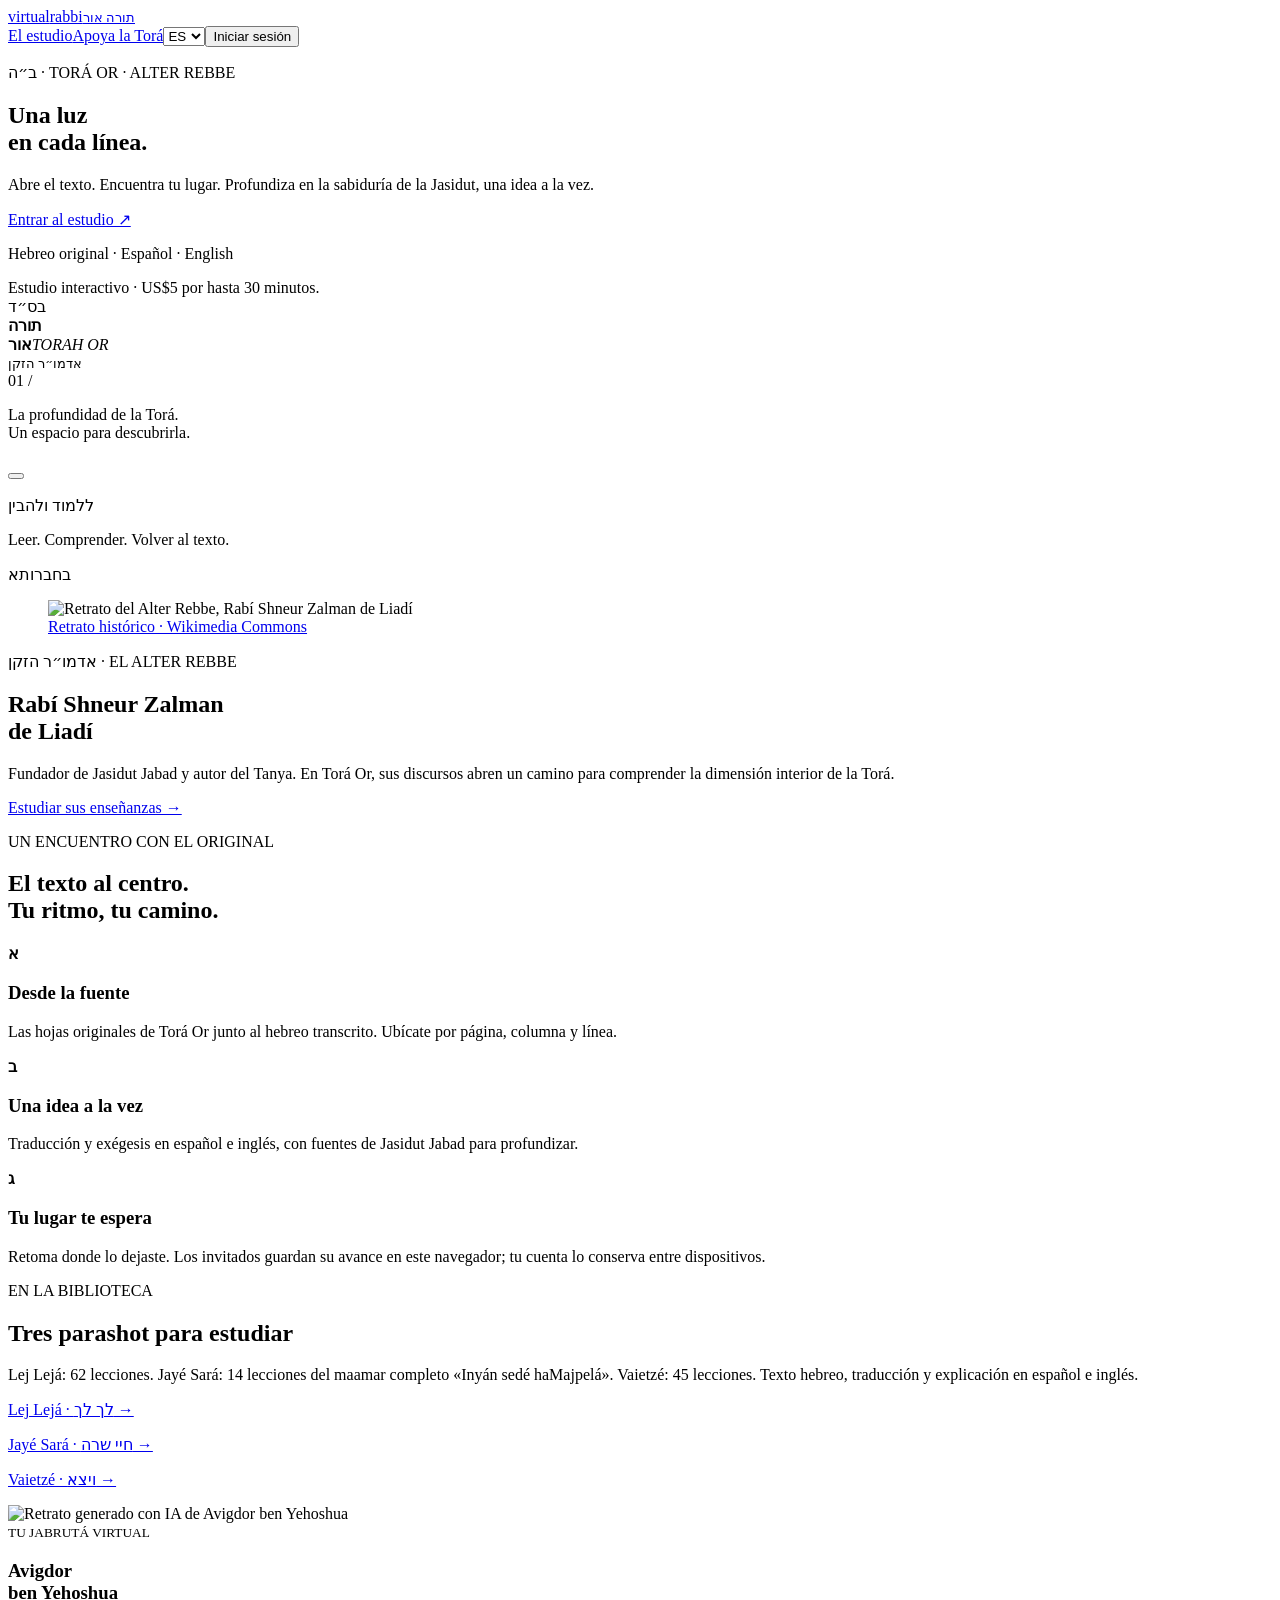
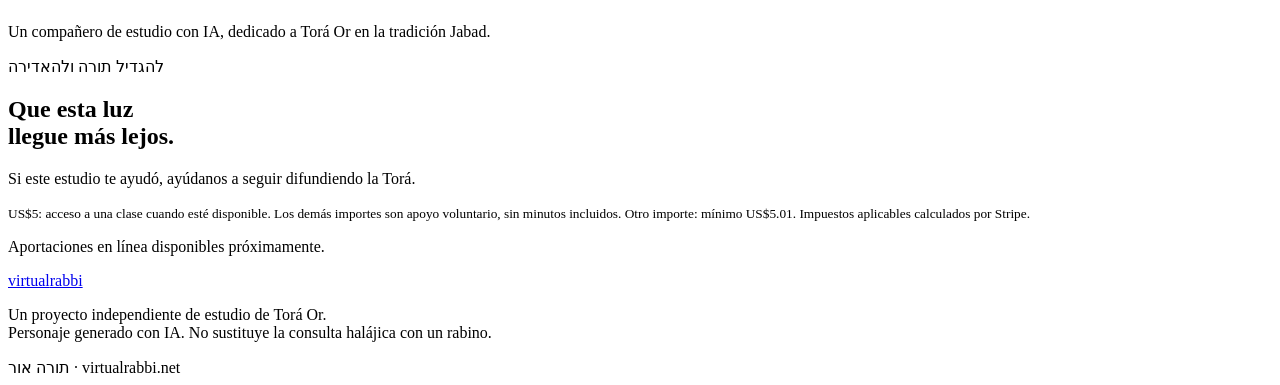
==== commit 5fe764f1: "Add the third Vaietze study sheet" ====
--- a/web/landing.html
+++ b/web/landing.html
@@ -4,7 +4,7 @@
 <section class="voice-offer"><h2 id="classTitle"></h2><p id="classTerms"></p><button id="classStart"></button><p id="classBalance"></p></section><div class="ribbon"><span lang="he">ללמוד ולהבין</span><p data-es="Leer. Comprender. Volver al texto." data-en="Read. Understand. Return to the text.">Leer. Comprender. Volver al texto.</p><span>בחברותא</span></div>
 <section class="alter-rebbe"><figure><img src="/alter-rebbe.jpg" alt="Retrato del Alter Rebbe, Rabí Shneur Zalman de Liadí" loading="lazy"><figcaption><a href="https://commons.wikimedia.org/wiki/File:Schneur_Zalman_of_Liadi.jpg" target="_blank" rel="noopener" data-es="Retrato histórico · Wikimedia Commons" data-en="Historical portrait · Wikimedia Commons">Retrato histórico · Wikimedia Commons</a></figcaption></figure><div><p class="eyebrow">אדמו״ר הזקן · EL ALTER REBBE</p><h2 data-es="Rabí Shneur Zalman<br>de Liadí" data-en="Rabbi Shneur Zalman<br>of Liadi">Rabí Shneur Zalman<br>de Liadí</h2><p data-es="Fundador de Jasidut Jabad y autor del Tanya. En Torá Or, sus discursos abren un camino para comprender la dimensión interior de la Torá." data-en="Founder of Chabad Chasidut and author of the Tanya. In Torah Or, his discourses open a path to understanding the inner dimension of Torah.">Fundador de Jasidut Jabad y autor del Tanya. En Torá Or, sus discursos abren un camino para comprender la dimensión interior de la Torá.</p><a class="text-link" href="/study" data-es="Estudiar sus enseñanzas →" data-en="Study his teachings →">Estudiar sus enseñanzas →</a></div></section>
 <section id="study" class="study-section"><div class="section-top"><p class="eyebrow" data-es="UN ENCUENTRO CON EL ORIGINAL" data-en="AN ENCOUNTER WITH THE SOURCE">UN ENCUENTRO CON EL ORIGINAL</p><h2 data-es="El texto al centro.<br>Tu ritmo, tu camino." data-en="The text at the center.<br>Your pace. Your path.">El texto al centro.<br>Tu ritmo, tu camino.</h2></div><div class="features"><article><b>א</b><h3 data-es="Desde la fuente" data-en="From the source">Desde la fuente</h3><p data-es="Las hojas originales de Torá Or junto al hebreo transcrito. Ubícate por página, columna y línea." data-en="Original Torah Or pages alongside transcribed Hebrew. Find your place by page, column and line.">Las hojas originales de Torá Or junto al hebreo transcrito. Ubícate por página, columna y línea.</p></article><article><b>ב</b><h3 data-es="Una idea a la vez" data-en="One idea at a time">Una idea a la vez</h3><p data-es="Traducción y exégesis en español e inglés, con fuentes de Jasidut Jabad para profundizar." data-en="Translation and commentary in English and Spanish, grounded in Chabad Chasidic sources.">Traducción y exégesis en español e inglés, con fuentes de Jasidut Jabad para profundizar.</p></article><article><b>ג</b><h3 data-es="Tu lugar te espera" data-en="Your place is waiting">Tu lugar te espera</h3><p data-es="Retoma donde lo dejaste. Los invitados guardan su avance en este navegador; tu cuenta lo conserva entre dispositivos." data-en="Return where you left off. Guests keep their place in this browser; your account keeps it across devices.">Retoma donde lo dejaste. Los invitados guardan su avance en este navegador; tu cuenta lo conserva entre dispositivos.</p></article></div></section>
-<section class="lesson"><div><p class="eyebrow" data-es="EN LA BIBLIOTECA" data-en="IN THE LIBRARY">EN LA BIBLIOTECA</p><h2 data-es="Tres parashot para estudiar" data-en="Three Torah portions to study">Tres parashot para estudiar</h2><p data-es="Lej Lejá: 62 lecciones. Jayé Sará: 14 lecciones del maamar completo «Inyán sedé haMajpelá». Vaietzé: 31 lecciones. Texto hebreo, traducción y explicación en español e inglés." data-en="Lech Lecha: 62 lessons. Chayei Sarah: 14 lessons covering the complete discourse “Inyan sedeh haMachpelah.” Vayeitzei: 31 lessons. Hebrew text, translation and explanation in Spanish and English.">Lej Lejá: 62 lecciones. Jayé Sará: 14 lecciones del maamar completo «Inyán sedé haMajpelá». Vaietzé: 31 lecciones. Texto hebreo, traducción y explicación en español e inglés.</p><p><a href="/study?lesson=1e7e1e7a202610240000000000000001" class="text-link" data-es="Lej Lejá · לך לך →" data-en="Lech Lecha · לך לך →">Lej Lejá · לך לך →</a></p><p><a href="/study?lesson=1e7e1e7a202611070000000000000002" class="text-link" data-es="Jayé Sará · חיי שרה →" data-en="Chayei Sarah · חיי שרה →">Jayé Sará · חיי שרה →</a></p><p><a href="/study?lesson=1e7e1e7a202611200000000000000003" class="text-link" data-es="Vaietzé · ויצא →" data-en="Vayeitzei · ויצא →">Vaietzé · ויצא →</a></p></div><div class="teacher"><img src="/rabbi-portrait.png" alt="Retrato generado con IA de Avigdor ben Yehoshua"><div><small data-es="TU JABRUTÁ VIRTUAL" data-en="YOUR VIRTUAL CHAVRUTA">TU JABRUTÁ VIRTUAL</small><h3>Avigdor<br>ben Yehoshua</h3><p data-es="Un compañero de estudio con IA, dedicado a Torá Or en la tradición Jabad." data-en="An AI study companion dedicated to Torah Or in the Chabad tradition.">Un compañero de estudio con IA, dedicado a Torá Or en la tradición Jabad.</p></div></div></section>
+<section class="lesson"><div><p class="eyebrow" data-es="EN LA BIBLIOTECA" data-en="IN THE LIBRARY">EN LA BIBLIOTECA</p><h2 data-es="Tres parashot para estudiar" data-en="Three Torah portions to study">Tres parashot para estudiar</h2><p data-es="Lej Lejá: 62 lecciones. Jayé Sará: 14 lecciones del maamar completo «Inyán sedé haMajpelá». Vaietzé: 45 lecciones. Texto hebreo, traducción y explicación en español e inglés." data-en="Lech Lecha: 62 lessons. Chayei Sarah: 14 lessons covering the complete discourse “Inyan sedeh haMachpelah.” Vayeitzei: 45 lessons. Hebrew text, translation and explanation in Spanish and English.">Lej Lejá: 62 lecciones. Jayé Sará: 14 lecciones del maamar completo «Inyán sedé haMajpelá». Vaietzé: 45 lecciones. Texto hebreo, traducción y explicación en español e inglés.</p><p><a href="/study?lesson=1e7e1e7a202610240000000000000001" class="text-link" data-es="Lej Lejá · לך לך →" data-en="Lech Lecha · לך לך →">Lej Lejá · לך לך →</a></p><p><a href="/study?lesson=1e7e1e7a202611070000000000000002" class="text-link" data-es="Jayé Sará · חיי שרה →" data-en="Chayei Sarah · חיי שרה →">Jayé Sará · חיי שרה →</a></p><p><a href="/study?lesson=1e7e1e7a202611200000000000000003" class="text-link" data-es="Vaietzé · ויצא →" data-en="Vayeitzei · ויצא →">Vaietzé · ויצא →</a></p></div><div class="teacher"><img src="/rabbi-portrait.png" alt="Retrato generado con IA de Avigdor ben Yehoshua"><div><small data-es="TU JABRUTÁ VIRTUAL" data-en="YOUR VIRTUAL CHAVRUTA">TU JABRUTÁ VIRTUAL</small><h3>Avigdor<br>ben Yehoshua</h3><p data-es="Un compañero de estudio con IA, dedicado a Torá Or en la tradición Jabad." data-en="An AI study companion dedicated to Torah Or in the Chabad tradition.">Un compañero de estudio con IA, dedicado a Torá Or en la tradición Jabad.</p></div></div></section>
 <section id="support" class="support"><p class="eyebrow">להגדיל תורה ולהאדירה</p><h2 data-es="Que esta luz<br>llegue más lejos." data-en="Let this light<br>reach further.">Que esta luz<br>llegue más lejos.</h2><p data-es="Si este estudio te ayudó, ayúdanos a seguir difundiendo la Torá." data-en="If this study helped you, help us keep sharing Torah.">Si este estudio te ayudó, ayúdanos a seguir difundiendo la Torá.</p><div id="amounts" class="amounts"></div><small data-es="US$5: acceso a una clase cuando esté disponible. Los demás importes son apoyo voluntario, sin minutos incluidos. Otro importe: mínimo US$5.01. Impuestos aplicables calculados por Stripe." data-en="US$5: one class when available. Other amounts are voluntary support without class minutes. Other amount: minimum US$5.01. Applicable taxes calculated by Stripe.">US$5: acceso a una clase cuando esté disponible. Los demás importes son apoyo voluntario, sin minutos incluidos. Otro importe: mínimo US$5.01. Impuestos aplicables calculados por Stripe.</small><p id="supportPending" class="quiet" data-es="Aportaciones en línea disponibles próximamente." data-en="Online contributions will be available soon.">Aportaciones en línea disponibles próximamente.</p></section></main>
 <footer><a class="brand" href="/">virtual<span>rabbi</span></a><p data-es="Un proyecto independiente de estudio de Torá Or.<br>Personaje generado con IA. No sustituye la consulta halájica con un rabino." data-en="An independent Torah Or learning project.<br>An AI-generated companion, not a substitute for halachic guidance from a rabbi.">Un proyecto independiente de estudio de Torá Or.<br>Personaje generado con IA. No sustituye la consulta halájica con un rabino.</p><span>תורה אור · virtualrabbi.net</span></footer>
 <dialog id="loginDialog"><button id="closeLogin" aria-label="Cerrar / Close" class="close">×</button><p class="eyebrow">VIRTUAL RABBI</p><h2 data-es="Tu lugar en el texto." data-en="Your place in the text.">Tu lugar en el texto.</h2><form id="loginForm"><label><span data-es="Correo electrónico" data-en="Email">Correo electrónico</span><input type="email" name="email" autocomplete="username" required maxlength="254"></label><label><span data-es="Contraseña" data-en="Password">Contraseña</span><input type="password" name="password" autocomplete="current-password" required maxlength="256"></label><button class="primary" type="submit" data-es="Entrar a mi estudio" data-en="Enter my study">Entrar a mi estudio</button><p id="loginError" role="alert"></p></form><a href="/study" data-es="Continuar como invitado →" data-en="Continue as a guest →">Continuar como invitado →</a></dialog></body></html>
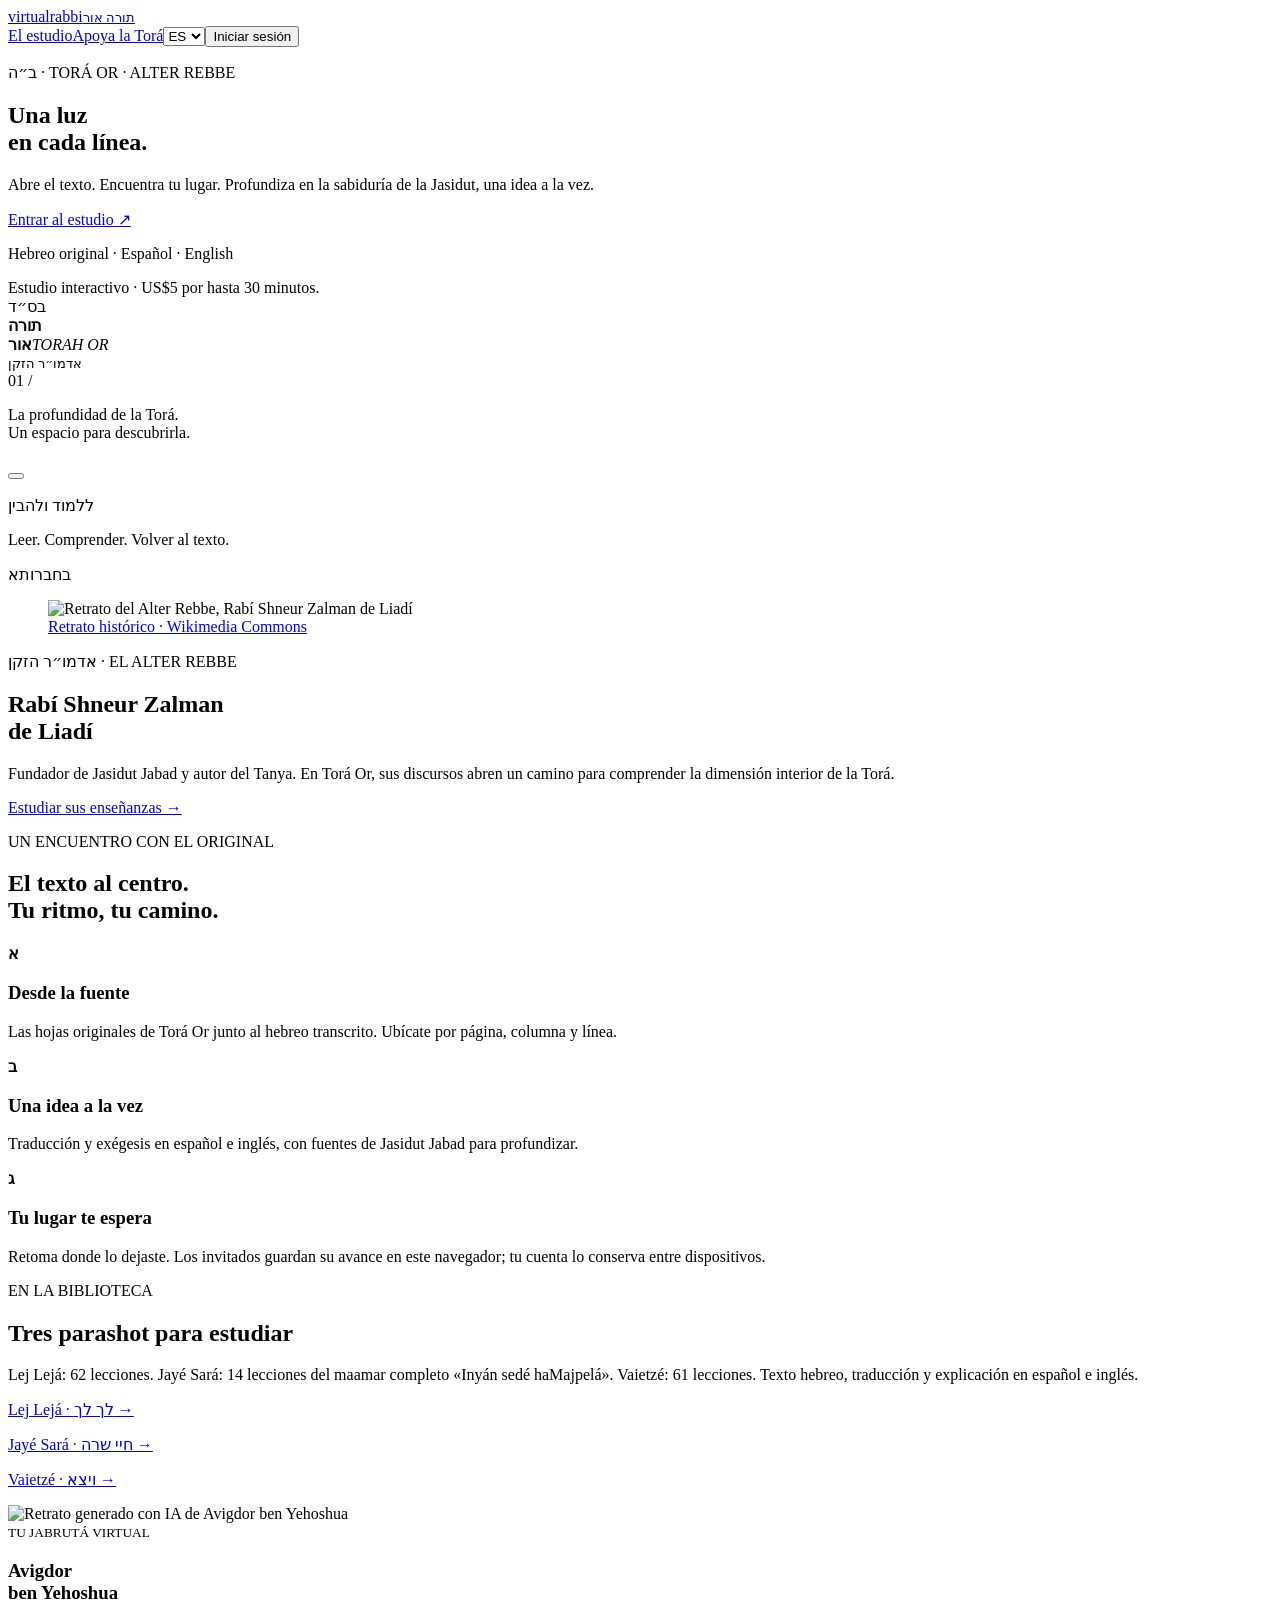
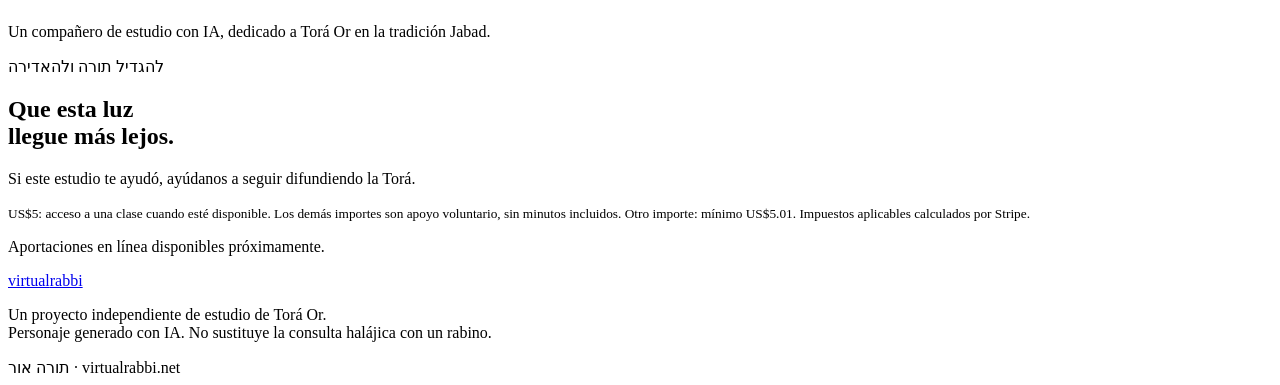
==== commit 2814e800: "Add the fourth Vaietze study sheet and complete the Biur" ====
--- a/web/landing.html
+++ b/web/landing.html
@@ -4,7 +4,7 @@
 <section class="voice-offer"><h2 id="classTitle"></h2><p id="classTerms"></p><button id="classStart"></button><p id="classBalance"></p></section><div class="ribbon"><span lang="he">ללמוד ולהבין</span><p data-es="Leer. Comprender. Volver al texto." data-en="Read. Understand. Return to the text.">Leer. Comprender. Volver al texto.</p><span>בחברותא</span></div>
 <section class="alter-rebbe"><figure><img src="/alter-rebbe.jpg" alt="Retrato del Alter Rebbe, Rabí Shneur Zalman de Liadí" loading="lazy"><figcaption><a href="https://commons.wikimedia.org/wiki/File:Schneur_Zalman_of_Liadi.jpg" target="_blank" rel="noopener" data-es="Retrato histórico · Wikimedia Commons" data-en="Historical portrait · Wikimedia Commons">Retrato histórico · Wikimedia Commons</a></figcaption></figure><div><p class="eyebrow">אדמו״ר הזקן · EL ALTER REBBE</p><h2 data-es="Rabí Shneur Zalman<br>de Liadí" data-en="Rabbi Shneur Zalman<br>of Liadi">Rabí Shneur Zalman<br>de Liadí</h2><p data-es="Fundador de Jasidut Jabad y autor del Tanya. En Torá Or, sus discursos abren un camino para comprender la dimensión interior de la Torá." data-en="Founder of Chabad Chasidut and author of the Tanya. In Torah Or, his discourses open a path to understanding the inner dimension of Torah.">Fundador de Jasidut Jabad y autor del Tanya. En Torá Or, sus discursos abren un camino para comprender la dimensión interior de la Torá.</p><a class="text-link" href="/study" data-es="Estudiar sus enseñanzas →" data-en="Study his teachings →">Estudiar sus enseñanzas →</a></div></section>
 <section id="study" class="study-section"><div class="section-top"><p class="eyebrow" data-es="UN ENCUENTRO CON EL ORIGINAL" data-en="AN ENCOUNTER WITH THE SOURCE">UN ENCUENTRO CON EL ORIGINAL</p><h2 data-es="El texto al centro.<br>Tu ritmo, tu camino." data-en="The text at the center.<br>Your pace. Your path.">El texto al centro.<br>Tu ritmo, tu camino.</h2></div><div class="features"><article><b>א</b><h3 data-es="Desde la fuente" data-en="From the source">Desde la fuente</h3><p data-es="Las hojas originales de Torá Or junto al hebreo transcrito. Ubícate por página, columna y línea." data-en="Original Torah Or pages alongside transcribed Hebrew. Find your place by page, column and line.">Las hojas originales de Torá Or junto al hebreo transcrito. Ubícate por página, columna y línea.</p></article><article><b>ב</b><h3 data-es="Una idea a la vez" data-en="One idea at a time">Una idea a la vez</h3><p data-es="Traducción y exégesis en español e inglés, con fuentes de Jasidut Jabad para profundizar." data-en="Translation and commentary in English and Spanish, grounded in Chabad Chasidic sources.">Traducción y exégesis en español e inglés, con fuentes de Jasidut Jabad para profundizar.</p></article><article><b>ג</b><h3 data-es="Tu lugar te espera" data-en="Your place is waiting">Tu lugar te espera</h3><p data-es="Retoma donde lo dejaste. Los invitados guardan su avance en este navegador; tu cuenta lo conserva entre dispositivos." data-en="Return where you left off. Guests keep their place in this browser; your account keeps it across devices.">Retoma donde lo dejaste. Los invitados guardan su avance en este navegador; tu cuenta lo conserva entre dispositivos.</p></article></div></section>
-<section class="lesson"><div><p class="eyebrow" data-es="EN LA BIBLIOTECA" data-en="IN THE LIBRARY">EN LA BIBLIOTECA</p><h2 data-es="Tres parashot para estudiar" data-en="Three Torah portions to study">Tres parashot para estudiar</h2><p data-es="Lej Lejá: 62 lecciones. Jayé Sará: 14 lecciones del maamar completo «Inyán sedé haMajpelá». Vaietzé: 45 lecciones. Texto hebreo, traducción y explicación en español e inglés." data-en="Lech Lecha: 62 lessons. Chayei Sarah: 14 lessons covering the complete discourse “Inyan sedeh haMachpelah.” Vayeitzei: 45 lessons. Hebrew text, translation and explanation in Spanish and English.">Lej Lejá: 62 lecciones. Jayé Sará: 14 lecciones del maamar completo «Inyán sedé haMajpelá». Vaietzé: 45 lecciones. Texto hebreo, traducción y explicación en español e inglés.</p><p><a href="/study?lesson=1e7e1e7a202610240000000000000001" class="text-link" data-es="Lej Lejá · לך לך →" data-en="Lech Lecha · לך לך →">Lej Lejá · לך לך →</a></p><p><a href="/study?lesson=1e7e1e7a202611070000000000000002" class="text-link" data-es="Jayé Sará · חיי שרה →" data-en="Chayei Sarah · חיי שרה →">Jayé Sará · חיי שרה →</a></p><p><a href="/study?lesson=1e7e1e7a202611200000000000000003" class="text-link" data-es="Vaietzé · ויצא →" data-en="Vayeitzei · ויצא →">Vaietzé · ויצא →</a></p></div><div class="teacher"><img src="/rabbi-portrait.png" alt="Retrato generado con IA de Avigdor ben Yehoshua"><div><small data-es="TU JABRUTÁ VIRTUAL" data-en="YOUR VIRTUAL CHAVRUTA">TU JABRUTÁ VIRTUAL</small><h3>Avigdor<br>ben Yehoshua</h3><p data-es="Un compañero de estudio con IA, dedicado a Torá Or en la tradición Jabad." data-en="An AI study companion dedicated to Torah Or in the Chabad tradition.">Un compañero de estudio con IA, dedicado a Torá Or en la tradición Jabad.</p></div></div></section>
+<section class="lesson"><div><p class="eyebrow" data-es="EN LA BIBLIOTECA" data-en="IN THE LIBRARY">EN LA BIBLIOTECA</p><h2 data-es="Tres parashot para estudiar" data-en="Three Torah portions to study">Tres parashot para estudiar</h2><p data-es="Lej Lejá: 62 lecciones. Jayé Sará: 14 lecciones del maamar completo «Inyán sedé haMajpelá». Vaietzé: 61 lecciones. Texto hebreo, traducción y explicación en español e inglés." data-en="Lech Lecha: 62 lessons. Chayei Sarah: 14 lessons covering the complete discourse “Inyan sedeh haMachpelah.” Vayeitzei: 61 lessons. Hebrew text, translation and explanation in Spanish and English.">Lej Lejá: 62 lecciones. Jayé Sará: 14 lecciones del maamar completo «Inyán sedé haMajpelá». Vaietzé: 61 lecciones. Texto hebreo, traducción y explicación en español e inglés.</p><p><a href="/study?lesson=1e7e1e7a202610240000000000000001" class="text-link" data-es="Lej Lejá · לך לך →" data-en="Lech Lecha · לך לך →">Lej Lejá · לך לך →</a></p><p><a href="/study?lesson=1e7e1e7a202611070000000000000002" class="text-link" data-es="Jayé Sará · חיי שרה →" data-en="Chayei Sarah · חיי שרה →">Jayé Sará · חיי שרה →</a></p><p><a href="/study?lesson=1e7e1e7a202611200000000000000003" class="text-link" data-es="Vaietzé · ויצא →" data-en="Vayeitzei · ויצא →">Vaietzé · ויצא →</a></p></div><div class="teacher"><img src="/rabbi-portrait.png" alt="Retrato generado con IA de Avigdor ben Yehoshua"><div><small data-es="TU JABRUTÁ VIRTUAL" data-en="YOUR VIRTUAL CHAVRUTA">TU JABRUTÁ VIRTUAL</small><h3>Avigdor<br>ben Yehoshua</h3><p data-es="Un compañero de estudio con IA, dedicado a Torá Or en la tradición Jabad." data-en="An AI study companion dedicated to Torah Or in the Chabad tradition.">Un compañero de estudio con IA, dedicado a Torá Or en la tradición Jabad.</p></div></div></section>
 <section id="support" class="support"><p class="eyebrow">להגדיל תורה ולהאדירה</p><h2 data-es="Que esta luz<br>llegue más lejos." data-en="Let this light<br>reach further.">Que esta luz<br>llegue más lejos.</h2><p data-es="Si este estudio te ayudó, ayúdanos a seguir difundiendo la Torá." data-en="If this study helped you, help us keep sharing Torah.">Si este estudio te ayudó, ayúdanos a seguir difundiendo la Torá.</p><div id="amounts" class="amounts"></div><small data-es="US$5: acceso a una clase cuando esté disponible. Los demás importes son apoyo voluntario, sin minutos incluidos. Otro importe: mínimo US$5.01. Impuestos aplicables calculados por Stripe." data-en="US$5: one class when available. Other amounts are voluntary support without class minutes. Other amount: minimum US$5.01. Applicable taxes calculated by Stripe.">US$5: acceso a una clase cuando esté disponible. Los demás importes son apoyo voluntario, sin minutos incluidos. Otro importe: mínimo US$5.01. Impuestos aplicables calculados por Stripe.</small><p id="supportPending" class="quiet" data-es="Aportaciones en línea disponibles próximamente." data-en="Online contributions will be available soon.">Aportaciones en línea disponibles próximamente.</p></section></main>
 <footer><a class="brand" href="/">virtual<span>rabbi</span></a><p data-es="Un proyecto independiente de estudio de Torá Or.<br>Personaje generado con IA. No sustituye la consulta halájica con un rabino." data-en="An independent Torah Or learning project.<br>An AI-generated companion, not a substitute for halachic guidance from a rabbi.">Un proyecto independiente de estudio de Torá Or.<br>Personaje generado con IA. No sustituye la consulta halájica con un rabino.</p><span>תורה אור · virtualrabbi.net</span></footer>
 <dialog id="loginDialog"><button id="closeLogin" aria-label="Cerrar / Close" class="close">×</button><p class="eyebrow">VIRTUAL RABBI</p><h2 data-es="Tu lugar en el texto." data-en="Your place in the text.">Tu lugar en el texto.</h2><form id="loginForm"><label><span data-es="Correo electrónico" data-en="Email">Correo electrónico</span><input type="email" name="email" autocomplete="username" required maxlength="254"></label><label><span data-es="Contraseña" data-en="Password">Contraseña</span><input type="password" name="password" autocomplete="current-password" required maxlength="256"></label><button class="primary" type="submit" data-es="Entrar a mi estudio" data-en="Enter my study">Entrar a mi estudio</button><p id="loginError" role="alert"></p></form><a href="/study" data-es="Continuar como invitado →" data-en="Continue as a guest →">Continuar como invitado →</a></dialog></body></html>
